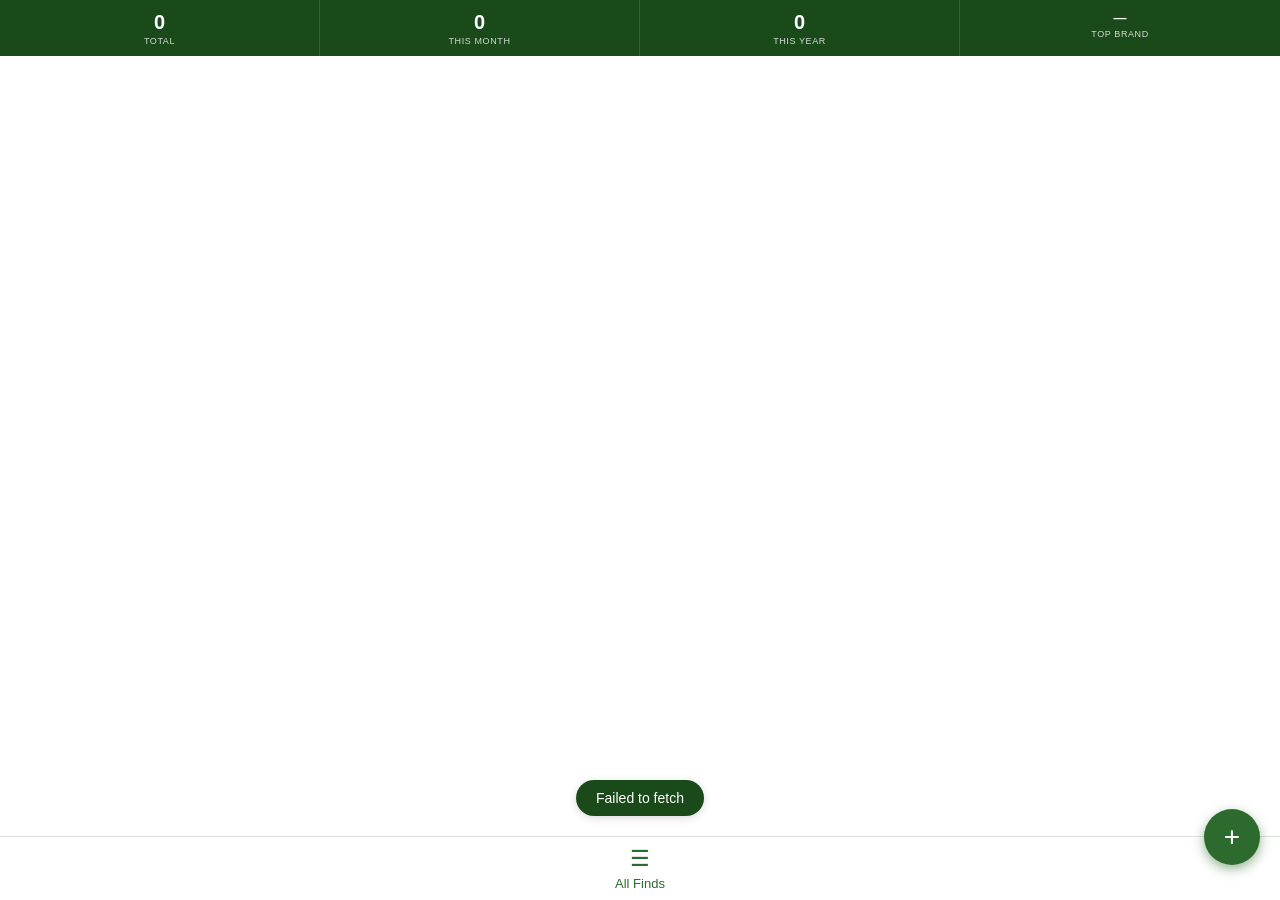
==== index.html @ 05114009 "Initial commit: Golf Ball Tracker SPA Mobile-friendly single-page app to track found golf balls. Fea" ====
<!DOCTYPE html>
<html lang="en">
<head>
  <meta charset="UTF-8">
  <meta name="viewport" content="width=device-width, initial-scale=1.0, maximum-scale=1.0, user-scalable=no">
  <meta name="theme-color" content="#2d6a2d">
  <meta name="apple-mobile-web-app-capable" content="yes">
  <meta name="apple-mobile-web-app-status-bar-style" content="black-translucent">
  <title>Golf Ball Tracker</title>
  <link rel="stylesheet" href="https://unpkg.com/leaflet@1.9.4/dist/leaflet.css">
  <link rel="stylesheet" href="style.css">
</head>
<body>
  <div id="app">
    <div id="view-home" class="view"></div>
    <div id="view-list" class="view"></div>
    <div id="view-detail" class="view"></div>
    <div id="view-log" class="view"></div>
  </div>

  <!-- Lightbox -->
  <div id="lightbox" class="hidden">
    <button id="lightbox-close" aria-label="Close">&#x2715;</button>
    <img id="lightbox-img" src="" alt="Full size photo">
  </div>

  <!-- Loading overlay -->
  <div id="loading-overlay" class="hidden" aria-label="Loading">
    <div class="spinner"></div>
  </div>

  <!-- Toast -->
  <div id="toast" class="hidden" role="status" aria-live="polite"></div>

  <script src="https://unpkg.com/leaflet@1.9.4/dist/leaflet.js"></script>
  <script src="app.js"></script>
</body>
</html>
---- style.css ----
/* ── Custom Properties ───────────────────────────────────────────────── */
:root {
  --green-dark:   #1a4a1a;
  --green-mid:    #2d6a2d;
  --green-light:  #4a9e4a;
  --green-pale:   #e8f5e9;
  --white:        #ffffff;
  --gray-light:   #f5f5f5;
  --gray-mid:     #9e9e9e;
  --text-dark:    #1c1c1c;
  --shadow:       0 2px 8px rgba(0,0,0,0.15);
  --radius:       12px;
  --nav-height:   64px;
  --header-height:56px;
  --transition:   0.22s ease;
}

/* ── Reset ───────────────────────────────────────────────────────────── */
*, *::before, *::after { box-sizing: border-box; margin: 0; padding: 0; }

html, body {
  height: 100%;
  font-family: -apple-system, BlinkMacSystemFont, 'Segoe UI', Roboto, sans-serif;
  color: var(--text-dark);
  background: var(--gray-light);
  overflow: hidden;
}

button {
  cursor: pointer;
  border: none;
  background: none;
  font: inherit;
}

input, select, textarea {
  font: inherit;
}

/* ── App shell ───────────────────────────────────────────────────────── */
#app {
  position: relative;
  width: 100%;
  height: 100%;
}

/* ── View system ─────────────────────────────────────────────────────── */
.view {
  display: none;
  position: absolute;
  inset: 0;
  background: var(--white);
  flex-direction: column;
  overflow: hidden;
}

.view.active {
  display: flex;
}

/* ── Header ──────────────────────────────────────────────────────────── */
.view-header {
  height: var(--header-height);
  background: var(--green-mid);
  color: var(--white);
  display: flex;
  align-items: center;
  padding: 0 16px;
  gap: 12px;
  flex-shrink: 0;
  z-index: 10;
  box-shadow: 0 2px 4px rgba(0,0,0,0.2);
}

.view-header h1 {
  font-size: 18px;
  font-weight: 600;
  letter-spacing: 0.2px;
}

.btn-back {
  width: 36px;
  height: 36px;
  display: flex;
  align-items: center;
  justify-content: center;
  color: var(--white);
  font-size: 22px;
  border-radius: 50%;
  flex-shrink: 0;
  transition: background var(--transition);
}

.btn-back:active {
  background: rgba(255,255,255,0.2);
}

/* ── Stats bar ───────────────────────────────────────────────────────── */
.stats-bar {
  display: grid;
  grid-template-columns: repeat(4, 1fr);
  background: var(--green-dark);
  color: var(--white);
  flex-shrink: 0;
}

.stat-item {
  padding: 10px 4px;
  text-align: center;
  border-right: 1px solid rgba(255,255,255,0.12);
}

.stat-item:last-child {
  border-right: none;
}

.stat-value {
  font-size: 20px;
  font-weight: 700;
  line-height: 1.2;
}

.stat-label {
  font-size: 9px;
  text-transform: uppercase;
  letter-spacing: 0.6px;
  opacity: 0.8;
  margin-top: 2px;
}

@media (max-width: 360px) {
  .stats-bar { grid-template-columns: repeat(2, 1fr); }
  .stat-item { border-right: none; border-bottom: 1px solid rgba(255,255,255,0.12); }
  .stat-item:nth-child(1), .stat-item:nth-child(2) { border-right: 1px solid rgba(255,255,255,0.12); }
}

/* ── Map containers ──────────────────────────────────────────────────── */
#map-home,
#map-detail {
  flex: 1;
  min-height: 0;
}

/* ── Bottom nav ──────────────────────────────────────────────────────── */
.bottom-nav {
  height: var(--nav-height);
  background: var(--white);
  border-top: 1px solid #e0e0e0;
  display: flex;
  align-items: center;
  justify-content: space-around;
  flex-shrink: 0;
  position: relative;
  padding: 0 20px;
}

.btn-nav {
  display: flex;
  flex-direction: column;
  align-items: center;
  gap: 4px;
  color: var(--green-mid);
  font-size: 13px;
  font-weight: 500;
  padding: 8px 16px;
  border-radius: 8px;
  transition: background var(--transition);
}

.btn-nav:active {
  background: var(--green-pale);
}

.btn-nav svg, .btn-nav .nav-icon {
  font-size: 22px;
}

.btn-fab {
  width: 56px;
  height: 56px;
  border-radius: 50%;
  background: var(--green-mid);
  color: var(--white);
  font-size: 28px;
  position: absolute;
  top: -28px;
  right: 20px;
  box-shadow: 0 4px 12px rgba(45,106,45,0.5);
  display: flex;
  align-items: center;
  justify-content: center;
  transition: background var(--transition), transform var(--transition);
  line-height: 1;
}

.btn-fab:active {
  background: var(--green-light);
  transform: scale(0.95);
}

/* ── List view ───────────────────────────────────────────────────────── */
.list-scroll {
  flex: 1;
  overflow-y: auto;
  -webkit-overflow-scrolling: touch;
}

.ball-row {
  display: flex;
  align-items: center;
  padding: 12px 16px;
  gap: 12px;
  border-bottom: 1px solid #f0f0f0;
  cursor: pointer;
  transition: background var(--transition);
  background: var(--white);
}

.ball-row:active {
  background: var(--green-pale);
}

.ball-thumb {
  width: 56px;
  height: 56px;
  border-radius: 8px;
  object-fit: cover;
  flex-shrink: 0;
  background: var(--gray-light);
}

.ball-thumb-placeholder {
  width: 56px;
  height: 56px;
  border-radius: 8px;
  background: var(--gray-light);
  display: flex;
  align-items: center;
  justify-content: center;
  font-size: 24px;
  flex-shrink: 0;
}

.ball-info {
  flex: 1;
  min-width: 0;
}

.ball-brand {
  font-size: 15px;
  font-weight: 600;
  color: var(--text-dark);
  white-space: nowrap;
  overflow: hidden;
  text-overflow: ellipsis;
}

.ball-meta {
  font-size: 13px;
  color: var(--gray-mid);
  margin-top: 3px;
}

.chevron {
  color: var(--gray-mid);
  font-size: 20px;
  flex-shrink: 0;
}

.empty-state {
  text-align: center;
  padding: 60px 20px;
  color: var(--gray-mid);
  font-size: 16px;
}

/* ── Detail view ─────────────────────────────────────────────────────── */
.detail-scroll {
  flex: 1;
  overflow-y: auto;
  -webkit-overflow-scrolling: touch;
  min-height: 0;
}

#map-detail {
  height: 240px;
  flex: none;
}

.detail-meta {
  padding: 16px;
  border-bottom: 1px solid #f0f0f0;
}

.meta-row {
  display: flex;
  justify-content: space-between;
  align-items: center;
  padding: 10px 0;
  border-bottom: 1px solid #f5f5f5;
  font-size: 15px;
}

.meta-row:last-child {
  border-bottom: none;
}

.meta-key {
  font-weight: 600;
  color: var(--gray-mid);
  font-size: 13px;
  text-transform: uppercase;
  letter-spacing: 0.5px;
}

.condition-badge {
  padding: 3px 10px;
  border-radius: 20px;
  font-size: 13px;
  font-weight: 600;
}

.condition-mint     { background: #e8f5e9; color: #2d6a2d; }
.condition-good     { background: #e3f2fd; color: #1565c0; }
.condition-fair     { background: #fff8e1; color: #f57f17; }
.condition-worn     { background: #fce4ec; color: #c62828; }

.photo-strip-header {
  padding: 14px 16px 8px;
  font-size: 13px;
  font-weight: 600;
  color: var(--gray-mid);
  text-transform: uppercase;
  letter-spacing: 0.5px;
}

.photo-strip {
  display: flex;
  gap: 8px;
  padding: 0 16px 20px;
  overflow-x: auto;
  -webkit-overflow-scrolling: touch;
}

.photo-strip-item {
  width: 110px;
  height: 110px;
  border-radius: 10px;
  object-fit: cover;
  flex-shrink: 0;
  cursor: pointer;
  transition: opacity var(--transition);
}

.photo-strip-item:active {
  opacity: 0.8;
}

.no-photos {
  padding: 20px 16px;
  color: var(--gray-mid);
  font-size: 14px;
}

/* ── Log view ────────────────────────────────────────────────────────── */
.log-scroll {
  flex: 1;
  overflow-y: auto;
  -webkit-overflow-scrolling: touch;
}

.log-form {
  padding: 16px;
  display: flex;
  flex-direction: column;
  gap: 16px;
}

.form-section {
  background: var(--gray-light);
  border-radius: var(--radius);
  padding: 16px;
}

.form-section h2 {
  font-size: 14px;
  font-weight: 700;
  color: var(--green-dark);
  text-transform: uppercase;
  letter-spacing: 0.6px;
  margin-bottom: 12px;
}

.gps-display {
  font-family: 'Courier New', Courier, monospace;
  font-size: 13px;
  background: var(--green-dark);
  color: #7fff7f;
  border-radius: 8px;
  padding: 12px;
  line-height: 1.7;
  min-height: 56px;
}

.gps-display.gps-error {
  color: #ff8a80;
}

.photo-inputs {
  display: grid;
  grid-template-columns: repeat(3, 1fr);
  gap: 8px;
}

.photo-input {
  display: none;
}

.photo-label {
  display: block;
  cursor: pointer;
}

.photo-preview-wrap {
  aspect-ratio: 1;
  border-radius: 10px;
  background: #e0e0e0;
  display: flex;
  flex-direction: column;
  align-items: center;
  justify-content: center;
  gap: 4px;
  font-size: 11px;
  font-weight: 600;
  color: var(--gray-mid);
  text-align: center;
  overflow: hidden;
  border: 2px dashed #bdbdbd;
  transition: border-color var(--transition), background var(--transition);
}

.photo-label:active .photo-preview-wrap {
  background: #d0d0d0;
  border-color: var(--green-mid);
}

.camera-icon {
  font-size: 24px;
}

.photo-preview {
  width: 100%;
  height: 100%;
  object-fit: cover;
  border-radius: 8px;
}

.form-field {
  margin-bottom: 12px;
}

.form-field:last-child {
  margin-bottom: 0;
}

.form-field label {
  display: block;
  font-size: 13px;
  font-weight: 600;
  color: var(--gray-mid);
  text-transform: uppercase;
  letter-spacing: 0.5px;
  margin-bottom: 6px;
}

.form-field input[type="text"],
.form-field select {
  width: 100%;
  padding: 12px;
  border: 2px solid #e0e0e0;
  border-radius: 8px;
  font-size: 16px; /* prevents iOS zoom */
  background: var(--white);
  color: var(--text-dark);
  transition: border-color var(--transition);
  -webkit-appearance: none;
  appearance: none;
}

.form-field select {
  background-image: url("data:image/svg+xml,%3Csvg xmlns='http://www.w3.org/2000/svg' width='12' height='8' viewBox='0 0 12 8'%3E%3Cpath fill='%239e9e9e' d='M6 8L0 0h12z'/%3E%3C/svg%3E");
  background-repeat: no-repeat;
  background-position: right 14px center;
  padding-right: 36px;
}

.form-field input[type="text"]:focus,
.form-field select:focus {
  outline: none;
  border-color: var(--green-mid);
}

.btn-submit {
  background: var(--green-mid);
  color: var(--white);
  padding: 16px;
  border-radius: var(--radius);
  font-size: 17px;
  font-weight: 600;
  width: 100%;
  text-align: center;
  transition: background var(--transition), opacity var(--transition);
  box-shadow: 0 3px 8px rgba(45,106,45,0.35);
}

.btn-submit:active {
  background: var(--green-light);
}

.btn-submit:disabled {
  opacity: 0.6;
  cursor: not-allowed;
}

/* ── Lightbox ─────────────────────────────────────────────────────────── */
#lightbox {
  position: fixed;
  inset: 0;
  background: rgba(0,0,0,0.93);
  z-index: 1000;
  display: flex;
  align-items: center;
  justify-content: center;
}

#lightbox.hidden {
  display: none;
}

#lightbox-img {
  max-width: 95vw;
  max-height: 88vh;
  object-fit: contain;
  border-radius: 4px;
}

#lightbox-close {
  position: absolute;
  top: 16px;
  right: 16px;
  color: white;
  font-size: 28px;
  background: rgba(255,255,255,0.15);
  width: 40px;
  height: 40px;
  border-radius: 50%;
  display: flex;
  align-items: center;
  justify-content: center;
  line-height: 1;
}

/* ── Loading overlay ─────────────────────────────────────────────────── */
#loading-overlay {
  position: fixed;
  inset: 0;
  background: rgba(255,255,255,0.72);
  z-index: 500;
  display: flex;
  align-items: center;
  justify-content: center;
  backdrop-filter: blur(2px);
}

#loading-overlay.hidden {
  display: none;
}

.spinner {
  width: 42px;
  height: 42px;
  border: 4px solid var(--green-pale);
  border-top-color: var(--green-mid);
  border-radius: 50%;
  animation: spin 0.75s linear infinite;
}

@keyframes spin {
  to { transform: rotate(360deg); }
}

/* ── Toast ───────────────────────────────────────────────────────────── */
#toast {
  position: fixed;
  bottom: 84px;
  left: 50%;
  transform: translateX(-50%);
  background: var(--green-dark);
  color: white;
  padding: 10px 20px;
  border-radius: 20px;
  z-index: 600;
  font-size: 14px;
  white-space: nowrap;
  box-shadow: var(--shadow);
  pointer-events: none;
}

#toast.hidden {
  display: none;
}

/* ── Leaflet custom pin ───────────────────────────────────────────────── */
.ball-pin {
  width: 24px;
  height: 24px;
  background: var(--green-mid);
  border: 3px solid white;
  border-radius: 50% 50% 50% 0;
  transform: rotate(-45deg);
  box-shadow: 2px 2px 4px rgba(0,0,0,0.3);
}

.ball-pin-new {
  background: #c62828;
}

/* ── Leaflet popup override ──────────────────────────────────────────── */
.leaflet-popup-content-wrapper {
  border-radius: 10px !important;
  box-shadow: var(--shadow) !important;
}

.leaflet-popup-content {
  font-family: -apple-system, BlinkMacSystemFont, 'Segoe UI', Roboto, sans-serif !important;
  font-size: 14px !important;
  line-height: 1.5 !important;
  margin: 10px 14px !important;
}
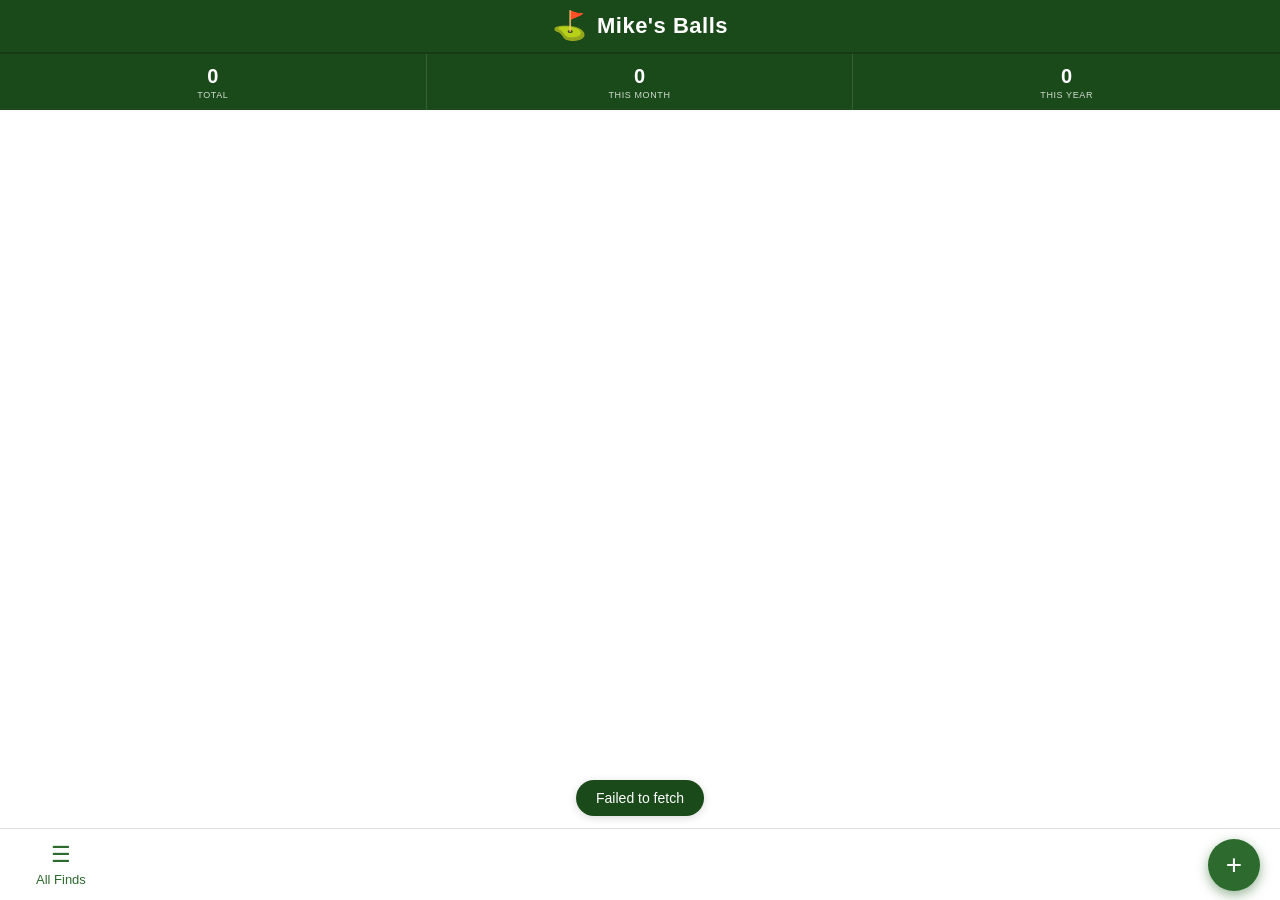
==== commit 4a733df5: "Add pinch/zoom + swipe photo viewer and banner-title splash overlay Co-Authored-By: Claude Opus 4.7 " ====
--- a/index.html
+++ b/index.html
@@ -21,7 +21,14 @@
   <!-- Lightbox -->
   <div id="lightbox" class="hidden">
     <button id="lightbox-close" aria-label="Close">&#x2715;</button>
-    <img id="lightbox-img" src="" alt="Full size photo">
+    <div id="lightbox-counter"></div>
+    <div id="lightbox-track"></div>
+  </div>
+
+  <!-- Splash overlay -->
+  <div id="splash-overlay" class="hidden">
+    <button id="splash-close" aria-label="Close">&#x2715;</button>
+    <img id="splash-img" src="mikesballs-iphone.png" alt="Mike's Balls">
   </div>
 
   <!-- Loading overlay -->
--- a/style.css
+++ b/style.css
@@ -10,7 +10,7 @@
   --text-dark:    #1c1c1c;
   --shadow:       0 2px 8px rgba(0,0,0,0.15);
   --radius:       12px;
-  --nav-height:   64px;
+  --nav-height:   72px;
   --header-height:56px;
   --transition:   0.22s ease;
 }
@@ -95,10 +95,53 @@
   background: rgba(255,255,255,0.2);
 }
 
+.btn-delete {
+  margin-left: auto;
+  width: 36px;
+  height: 36px;
+  display: flex;
+  align-items: center;
+  justify-content: center;
+  color: #fff;
+  font-size: 20px;
+  border-radius: 50%;
+  flex-shrink: 0;
+  transition: background var(--transition);
+  text-shadow: 0 1px 3px rgba(0,0,0,0.4);
+}
+
+.btn-delete:active {
+  background: rgba(220,0,0,0.45);
+}
+
+/* ── App banner ──────────────────────────────────────────────────────── */
+.app-banner {
+  background: var(--green-dark);
+  color: var(--white);
+  display: flex;
+  align-items: center;
+  justify-content: center;
+  gap: 10px;
+  padding: 12px 16px;
+  flex-shrink: 0;
+  border-bottom: 2px solid rgba(0,0,0,0.2);
+}
+
+.app-banner-icon {
+  font-size: 28px;
+  line-height: 1;
+}
+
+.app-banner-title {
+  font-size: 22px;
+  font-weight: 800;
+  letter-spacing: 0.5px;
+}
+
 /* ── Stats bar ───────────────────────────────────────────────────────── */
 .stats-bar {
   display: grid;
-  grid-template-columns: repeat(4, 1fr);
+  grid-template-columns: repeat(3, 1fr);
   background: var(--green-dark);
   color: var(--white);
   flex-shrink: 0;
@@ -128,10 +171,9 @@
   margin-top: 2px;
 }
 
-@media (max-width: 360px) {
-  .stats-bar { grid-template-columns: repeat(2, 1fr); }
+@media (max-width: 300px) {
+  .stats-bar { grid-template-columns: repeat(1, 1fr); }
   .stat-item { border-right: none; border-bottom: 1px solid rgba(255,255,255,0.12); }
-  .stat-item:nth-child(1), .stat-item:nth-child(2) { border-right: 1px solid rgba(255,255,255,0.12); }
 }
 
 /* ── Map containers ──────────────────────────────────────────────────── */
@@ -148,7 +190,7 @@
   border-top: 1px solid #e0e0e0;
   display: flex;
   align-items: center;
-  justify-content: space-around;
+  justify-content: flex-start;
   flex-shrink: 0;
   position: relative;
   padding: 0 20px;
@@ -176,14 +218,15 @@
 }
 
 .btn-fab {
-  width: 56px;
-  height: 56px;
+  width: 52px;
+  height: 52px;
   border-radius: 50%;
   background: var(--green-mid);
   color: var(--white);
   font-size: 28px;
   position: absolute;
-  top: -28px;
+  top: 50%;
+  transform: translateY(-50%);
   right: 20px;
   box-shadow: 0 4px 12px rgba(45,106,45,0.5);
   display: flex;
@@ -195,7 +238,7 @@
 
 .btn-fab:active {
   background: var(--green-light);
-  transform: scale(0.95);
+  transform: translateY(-50%) scale(0.95);
 }
 
 /* ── List view ───────────────────────────────────────────────────────── */
@@ -246,19 +289,19 @@
   min-width: 0;
 }
 
-.ball-brand {
+.ball-date {
   font-size: 15px;
   font-weight: 600;
   color: var(--text-dark);
-  white-space: nowrap;
-  overflow: hidden;
-  text-overflow: ellipsis;
 }
 
 .ball-meta {
   font-size: 13px;
   color: var(--gray-mid);
   margin-top: 3px;
+  white-space: nowrap;
+  overflow: hidden;
+  text-overflow: ellipsis;
 }
 
 .chevron {
@@ -528,20 +571,47 @@
   inset: 0;
   background: rgba(0,0,0,0.93);
   z-index: 1000;
-  display: flex;
-  align-items: center;
-  justify-content: center;
+  overflow: hidden;
+  touch-action: none;
 }
 
 #lightbox.hidden {
   display: none;
 }
 
-#lightbox-img {
-  max-width: 95vw;
-  max-height: 88vh;
+#lightbox-track {
+  position: absolute;
+  inset: 0;
+  display: flex;
+  will-change: transform;
+}
+
+#lightbox-track.animating {
+  transition: transform 0.25s ease;
+}
+
+.lb-slide {
+  flex: 0 0 100%;
+  width: 100%;
+  height: 100%;
+  display: flex;
+  align-items: center;
+  justify-content: center;
+  overflow: hidden;
+}
+
+.lb-slide img {
+  max-width: 100%;
+  max-height: 100%;
   object-fit: contain;
-  border-radius: 4px;
+  user-select: none;
+  -webkit-user-drag: none;
+  pointer-events: none;
+  will-change: transform;
+}
+
+.lb-slide img.animating {
+  transition: transform 0.2s ease;
 }
 
 #lightbox-close {
@@ -558,6 +628,78 @@
   align-items: center;
   justify-content: center;
   line-height: 1;
+  z-index: 2;
+}
+
+#lightbox-counter {
+  position: absolute;
+  top: 22px;
+  left: 50%;
+  transform: translateX(-50%);
+  color: rgba(255,255,255,0.85);
+  font-size: 14px;
+  font-weight: 600;
+  letter-spacing: 0.5px;
+  z-index: 2;
+  pointer-events: none;
+}
+
+/* ── Splash overlay ──────────────────────────────────────────────────── */
+#splash-overlay {
+  position: fixed;
+  inset: 0;
+  background: #000;
+  z-index: 1100;
+  display: flex;
+  align-items: center;
+  justify-content: center;
+  opacity: 1;
+  transition: opacity 0.35s ease;
+}
+
+#splash-overlay.hidden {
+  opacity: 0;
+  pointer-events: none;
+}
+
+#splash-img {
+  max-width: 100%;
+  max-height: 100%;
+  object-fit: contain;
+}
+
+#splash-close {
+  position: absolute;
+  top: 16px;
+  right: 16px;
+  color: white;
+  font-size: 28px;
+  background: rgba(255,255,255,0.18);
+  width: 40px;
+  height: 40px;
+  border-radius: 50%;
+  display: flex;
+  align-items: center;
+  justify-content: center;
+  line-height: 1;
+  z-index: 2;
+}
+
+.app-banner-title-btn {
+  background: none;
+  border: none;
+  color: inherit;
+  font: inherit;
+  letter-spacing: inherit;
+  cursor: pointer;
+  padding: 0;
+  display: inline-flex;
+  align-items: center;
+  gap: 10px;
+}
+
+.app-banner-title-btn:active {
+  opacity: 0.7;
 }
 
 /* ── Loading overlay ─────────────────────────────────────────────────── */
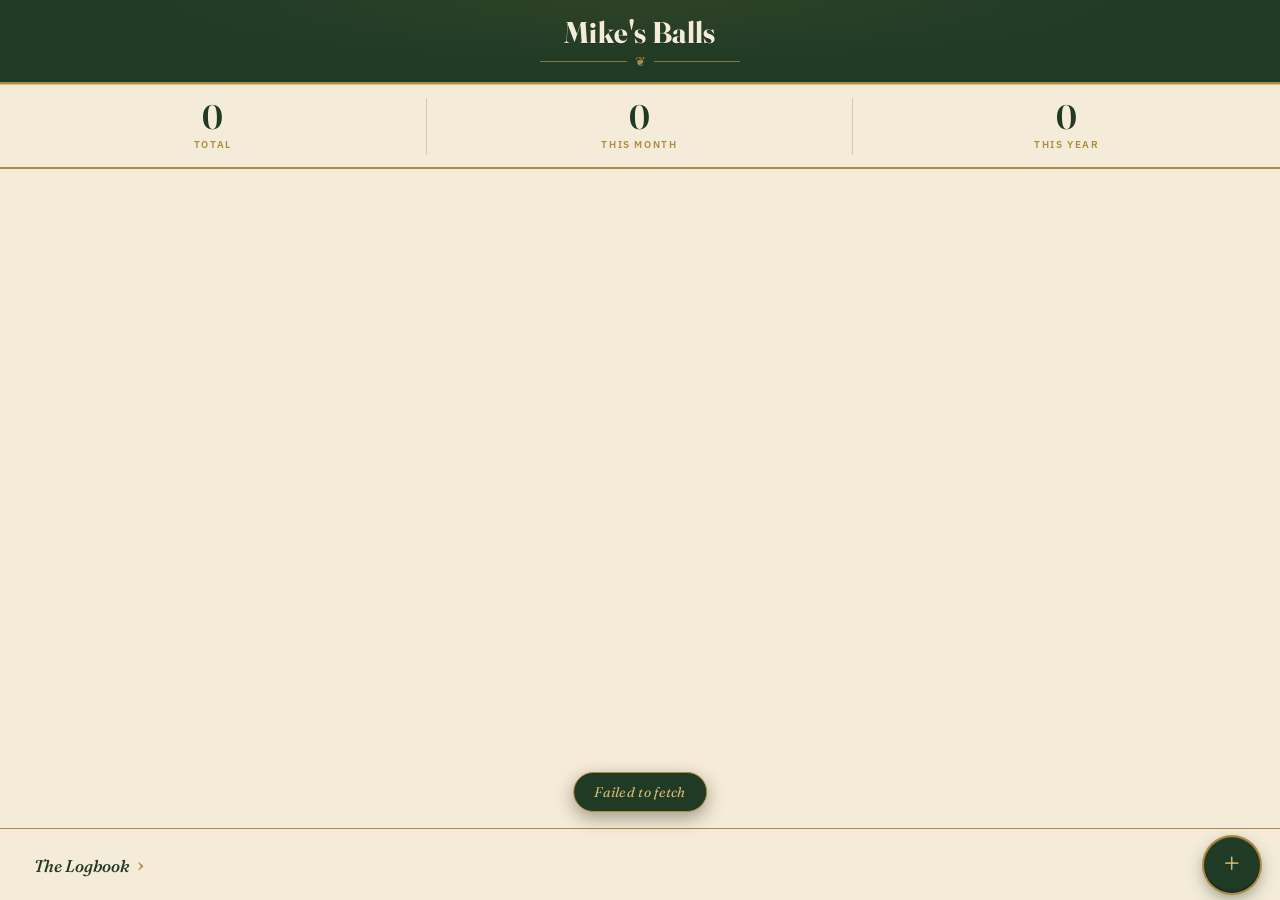
==== commit b4ce55ba: "Redesign as Mike's Logbook — vintage clubhouse aesthetic Paper/ink/brass/maroon/walnut palette with " ====
--- a/index.html
+++ b/index.html
@@ -8,6 +8,9 @@
   <meta name="apple-mobile-web-app-status-bar-style" content="black-translucent">
   <title>Golf Ball Tracker</title>
   <link rel="stylesheet" href="https://unpkg.com/leaflet@1.9.4/dist/leaflet.css">
+  <link rel="preconnect" href="https://fonts.googleapis.com">
+  <link rel="preconnect" href="https://fonts.gstatic.com" crossorigin>
+  <link href="https://fonts.googleapis.com/css2?family=Fraunces:ital,opsz,wght@0,9..144,400..800;1,9..144,400..700&family=IBM+Plex+Sans:wght@400;500;600;700&family=IBM+Plex+Mono:wght@400;500&display=swap" rel="stylesheet">
   <link rel="stylesheet" href="style.css">
 </head>
 <body>
--- a/style.css
+++ b/style.css
@@ -1,15 +1,33 @@
 /* ── Custom Properties ───────────────────────────────────────────────── */
 :root {
-  --green-dark:   #1a4a1a;
-  --green-mid:    #2d6a2d;
-  --green-light:  #4a9e4a;
-  --green-pale:   #e8f5e9;
+  /* Mike's Logbook palette */
+  --paper:        #f4ecd8;   /* cream body */
+  --paper-dark:   #ebe1c2;   /* form sections, pressed states */
+  --ink:          #1f3a25;   /* fountain-pen forest */
+  --ink-soft:     #4a5d4f;   /* secondary text */
+  --ink-light:    #2d5a3a;   /* "Good" condition, lighter ink */
+  --brass:        #b08a3e;   /* tarnished gold accent */
+  --brass-soft:   #d4b770;   /* highlights */
+  --maroon:       #7a2e2a;   /* red-pen accent — delete, "Worn" */
+  --walnut:       #2a1f15;   /* lightbox/splash backdrop */
+
+  /* Display & body */
+  --font-display: 'Fraunces', 'Cooper Std', Georgia, serif;
+  --font-sans:    'IBM Plex Sans', -apple-system, BlinkMacSystemFont, 'Segoe UI', Roboto, sans-serif;
+  --font-mono:    'IBM Plex Mono', 'Courier New', Courier, monospace;
+
+  /* Legacy aliases (retired tokens kept for unmodified components) */
+  --green-dark:   var(--ink);
+  --green-mid:    var(--ink);
+  --green-light:  var(--ink-light);
+  --green-pale:   var(--paper-dark);
   --white:        #ffffff;
-  --gray-light:   #f5f5f5;
-  --gray-mid:     #9e9e9e;
-  --text-dark:    #1c1c1c;
-  --shadow:       0 2px 8px rgba(0,0,0,0.15);
-  --radius:       12px;
+  --gray-light:   var(--paper-dark);
+  --gray-mid:     #8a7d62;       /* aged-paper gray */
+  --text-dark:    var(--ink);
+
+  --shadow:       0 2px 8px rgba(42,31,21,0.15);
+  --radius:       10px;
   --nav-height:   72px;
   --header-height:56px;
   --transition:   0.22s ease;
@@ -20,10 +38,13 @@
 
 html, body {
   height: 100%;
-  font-family: -apple-system, BlinkMacSystemFont, 'Segoe UI', Roboto, sans-serif;
-  color: var(--text-dark);
-  background: var(--gray-light);
+  font-family: var(--font-sans);
+  font-feature-settings: "kern", "liga", "ss01";
+  color: var(--ink);
+  background: var(--paper);
   overflow: hidden;
+  -webkit-font-smoothing: antialiased;
+  -moz-osx-font-smoothing: grayscale;
 }
 
 button {
@@ -42,14 +63,15 @@
   position: relative;
   width: 100%;
   height: 100%;
-}
-
-/* ── View system ─────────────────────────────────────────────────────── */
+  background: var(--paper);
+}
+
+/* ── View system (default: instant) ──────────────────────────────────── */
 .view {
   display: none;
   position: absolute;
   inset: 0;
-  background: var(--white);
+  background: var(--paper);
   flex-direction: column;
   overflow: hidden;
 }
@@ -58,99 +80,246 @@
   display: flex;
 }
 
+/* ── Page-flip transition (book spine) ───────────────────────────────── */
+@media (prefers-reduced-motion: no-preference) {
+  #app {
+    perspective: 1500px;
+    perspective-origin: 0 50%;
+  }
+
+  .view {
+    display: flex;
+    visibility: hidden;
+    z-index: 1;
+    transform: rotateY(0deg);
+    transform-origin: left center;
+    backface-visibility: hidden;
+    -webkit-backface-visibility: hidden;
+    will-change: transform;
+    transition: transform 0.5s cubic-bezier(.55,0,.45,1);
+  }
+
+  .view.active {
+    visibility: visible;
+    z-index: 2;
+  }
+
+  /* Forward flip: old page lifts off the spine and rotates over the top,
+     hiding via backface-visibility once it crosses 90deg. New view sits
+     beneath at z-index 2 and is revealed underneath. */
+  .view.exiting {
+    visibility: visible;
+    z-index: 3;
+    transform: rotateY(-180deg);
+  }
+
+  /* Back flip: new view lifts up from the spine where the previous forward
+     flip left it (rotateY(-180deg)) and unfolds back to flat, landing on
+     top of the page being left behind. */
+  .view.flipping-in {
+    visibility: visible;
+    z-index: 3;
+  }
+
+  /* Soft brass glow along the spine during a flip — only visible while
+     a view is exiting. Sits above the active view, below the rotating one. */
+  #app::before {
+    content: "";
+    position: absolute;
+    top: 0; bottom: 0; left: 0;
+    width: 22px;
+    background: linear-gradient(90deg,
+      rgba(176,138,62,0.30) 0%,
+      rgba(176,138,62,0.10) 40%,
+      transparent 100%);
+    z-index: 2;
+    opacity: 0;
+    pointer-events: none;
+    transition: opacity 0.25s ease;
+  }
+
+  #app.is-flipping::before {
+    opacity: 1;
+  }
+}
+
 /* ── Header ──────────────────────────────────────────────────────────── */
 .view-header {
-  height: var(--header-height);
-  background: var(--green-mid);
-  color: var(--white);
-  display: flex;
-  align-items: center;
-  padding: 0 16px;
-  gap: 12px;
+  height: calc(var(--header-height) + env(safe-area-inset-top, 0px));
+  padding: env(safe-area-inset-top, 0px) 12px 0;
+  background: var(--ink);
+  color: var(--paper);
+  display: flex;
+  align-items: center;
+  gap: 8px;
   flex-shrink: 0;
   z-index: 10;
-  box-shadow: 0 2px 4px rgba(0,0,0,0.2);
+  position: relative;
+  border-bottom: 2px solid var(--brass);
+  box-shadow: 0 2px 6px rgba(42,31,21,0.25);
+}
+
+.view-header::after {
+  /* faint upper hairline echoing the brass rule below */
+  content: "";
+  position: absolute;
+  left: 0; right: 0; top: 0;
+  height: 1px;
+  background: var(--brass);
+  opacity: 0.35;
 }
 
 .view-header h1 {
-  font-size: 18px;
-  font-weight: 600;
-  letter-spacing: 0.2px;
+  font-family: var(--font-display);
+  font-size: 22px;
+  font-weight: 600;
+  letter-spacing: 0.4px;
+  font-variation-settings: "opsz" 144;
+  color: var(--paper);
 }
 
 .btn-back {
-  width: 36px;
-  height: 36px;
+  width: 38px;
+  height: 38px;
   display: flex;
   align-items: center;
   justify-content: center;
-  color: var(--white);
-  font-size: 22px;
+  color: var(--brass-soft);
+  font-size: 24px;
+  font-family: var(--font-display);
   border-radius: 50%;
   flex-shrink: 0;
   transition: background var(--transition);
+  line-height: 1;
 }
 
 .btn-back:active {
-  background: rgba(255,255,255,0.2);
+  background: rgba(176,138,62,0.22);
 }
 
 .btn-delete {
   margin-left: auto;
-  width: 36px;
-  height: 36px;
+  width: 38px;
+  height: 38px;
   display: flex;
   align-items: center;
   justify-content: center;
-  color: #fff;
-  font-size: 20px;
+  color: var(--brass-soft);
+  font-size: 18px;
   border-radius: 50%;
   flex-shrink: 0;
   transition: background var(--transition);
-  text-shadow: 0 1px 3px rgba(0,0,0,0.4);
 }
 
 .btn-delete:active {
-  background: rgba(220,0,0,0.45);
+  background: rgba(122,46,42,0.4);
+  color: var(--paper);
 }
 
 /* ── App banner ──────────────────────────────────────────────────────── */
 .app-banner {
-  background: var(--green-dark);
-  color: var(--white);
+  background: var(--ink);
+  color: var(--paper);
+  padding: calc(18px + env(safe-area-inset-top, 0px)) 16px 14px;
+  text-align: center;
+  flex-shrink: 0;
+  border-bottom: 2px solid var(--brass);
+  position: relative;
+}
+
+.app-banner::before {
+  /* subtle paper-noise vignette to break up flat ink */
+  content: "";
+  position: absolute; inset: 0;
+  background:
+    radial-gradient(ellipse at top, rgba(176,138,62,0.10), transparent 60%);
+  pointer-events: none;
+}
+
+.app-banner-title-btn {
+  background: none;
+  border: none;
+  color: inherit;
+  cursor: pointer;
+  padding: 0;
+  display: inline-flex;
+  flex-direction: column;
+  align-items: center;
+  gap: 6px;
+  position: relative;
+  z-index: 1;
+}
+
+.app-banner-title-btn:active {
+  opacity: 0.75;
+}
+
+.app-banner-title {
+  font-family: var(--font-display);
+  font-weight: 700;
+  font-size: 30px;
+  line-height: 1;
+  letter-spacing: 0.4px;
+  font-variation-settings: "opsz" 144;
+  color: var(--paper);
+  text-shadow: 0 1px 0 rgba(0,0,0,0.25);
+}
+
+.app-banner-rule {
   display: flex;
   align-items: center;
   justify-content: center;
-  gap: 10px;
-  padding: 12px 16px;
-  flex-shrink: 0;
-  border-bottom: 2px solid rgba(0,0,0,0.2);
-}
-
-.app-banner-icon {
-  font-size: 28px;
+  gap: 8px;
+  width: 200px;
+  height: 14px;
+}
+
+.app-banner-rule::before,
+.app-banner-rule::after {
+  content: "";
+  flex: 1;
+  height: 1px;
+  background: var(--brass);
+  opacity: 0.75;
+}
+
+.app-banner-ornament {
+  color: var(--brass);
+  font-family: var(--font-display);
+  font-size: 13px;
   line-height: 1;
 }
 
-.app-banner-title {
-  font-size: 22px;
-  font-weight: 800;
-  letter-spacing: 0.5px;
-}
-
-/* ── Stats bar ───────────────────────────────────────────────────────── */
+/* ── Stats bar (scorecard) ───────────────────────────────────────────── */
 .stats-bar {
   display: grid;
   grid-template-columns: repeat(3, 1fr);
-  background: var(--green-dark);
-  color: var(--white);
+  background: var(--paper);
+  color: var(--ink);
   flex-shrink: 0;
+  padding: 14px 0 12px;
+  border-bottom: 2px solid var(--brass);
+  position: relative;
+}
+
+.stats-bar::before {
+  /* hairline above to mirror the brass rule below */
+  content: "";
+  position: absolute;
+  top: 0; left: 0; right: 0;
+  height: 1px;
+  background: var(--brass);
+  opacity: 0.45;
 }
 
 .stat-item {
-  padding: 10px 4px;
+  padding: 2px 4px 4px;
   text-align: center;
-  border-right: 1px solid rgba(255,255,255,0.12);
+  border-right: 1px solid rgba(31,58,37,0.18);
+  display: flex;
+  flex-direction: column;
+  align-items: center;
+  gap: 4px;
 }
 
 .stat-item:last-child {
@@ -158,22 +327,27 @@
 }
 
 .stat-value {
-  font-size: 20px;
-  font-weight: 700;
-  line-height: 1.2;
+  font-family: var(--font-display);
+  font-size: 34px;
+  font-weight: 600;
+  line-height: 1;
+  color: var(--ink);
+  font-variation-settings: "opsz" 144;
+  font-feature-settings: "tnum", "lnum";
 }
 
 .stat-label {
-  font-size: 9px;
+  font-family: var(--font-sans);
+  font-size: 10px;
   text-transform: uppercase;
-  letter-spacing: 0.6px;
-  opacity: 0.8;
-  margin-top: 2px;
+  letter-spacing: 1.6px;
+  font-weight: 600;
+  color: var(--brass);
 }
 
 @media (max-width: 300px) {
   .stats-bar { grid-template-columns: repeat(1, 1fr); }
-  .stat-item { border-right: none; border-bottom: 1px solid rgba(255,255,255,0.12); }
+  .stat-item { border-right: none; border-bottom: 1px solid rgba(31,58,37,0.18); }
 }
 
 /* ── Map containers ──────────────────────────────────────────────────── */
@@ -185,188 +359,423 @@
 
 /* ── Bottom nav ──────────────────────────────────────────────────────── */
 .bottom-nav {
-  height: var(--nav-height);
-  background: var(--white);
-  border-top: 1px solid #e0e0e0;
+  height: calc(var(--nav-height) + env(safe-area-inset-bottom, 0px));
+  padding: 0 20px env(safe-area-inset-bottom, 0px);
+  background: var(--paper);
+  border-top: 1px solid var(--brass);
   display: flex;
   align-items: center;
   justify-content: flex-start;
   flex-shrink: 0;
   position: relative;
-  padding: 0 20px;
+}
+
+.bottom-nav::before {
+  /* faint hairline above the brass rule */
+  content: "";
+  position: absolute;
+  top: -1px; left: 0; right: 0;
+  height: 1px;
+  background: var(--brass);
+  opacity: 0.3;
 }
 
 .btn-nav {
-  display: flex;
-  flex-direction: column;
-  align-items: center;
-  gap: 4px;
-  color: var(--green-mid);
-  font-size: 13px;
+  display: inline-flex;
+  flex-direction: row;
+  align-items: baseline;
+  gap: 8px;
+  padding: 10px 14px;
+  border-radius: 2px;
+  transition: background var(--transition);
+  font-family: var(--font-display);
+  font-style: italic;
   font-weight: 500;
-  padding: 8px 16px;
-  border-radius: 8px;
-  transition: background var(--transition);
+  font-size: 17px;
+  font-variation-settings: "opsz" 36;
+  color: var(--ink);
 }
 
 .btn-nav:active {
-  background: var(--green-pale);
-}
-
-.btn-nav svg, .btn-nav .nav-icon {
+  background: var(--paper-dark);
+}
+
+.btn-nav-arrow {
+  font-family: var(--font-display);
+  font-style: normal;
   font-size: 22px;
+  color: var(--brass);
+  line-height: 1;
 }
 
 .btn-fab {
-  width: 52px;
-  height: 52px;
+  width: 56px;
+  height: 56px;
   border-radius: 50%;
-  background: var(--green-mid);
-  color: var(--white);
-  font-size: 28px;
+  background: var(--ink);
+  color: var(--brass-soft);
+  font-family: var(--font-display);
+  font-weight: 500;
+  font-size: 32px;
   position: absolute;
   top: 50%;
   transform: translateY(-50%);
   right: 20px;
-  box-shadow: 0 4px 12px rgba(45,106,45,0.5);
+  box-shadow:
+    0 0 0 2px var(--brass),
+    0 6px 16px rgba(31,58,37,0.45),
+    inset 0 -2px 0 rgba(0,0,0,0.25),
+    inset 0 1px 0 rgba(212,183,112,0.18);
   display: flex;
   align-items: center;
   justify-content: center;
-  transition: background var(--transition), transform var(--transition);
+  transition: transform 0.18s cubic-bezier(.34,1.56,.64,1), box-shadow 0.18s ease;
   line-height: 1;
+  padding-bottom: 3px;  /* visually center the plus glyph */
 }
 
 .btn-fab:active {
-  background: var(--green-light);
-  transform: translateY(-50%) scale(0.95);
-}
-
-/* ── List view ───────────────────────────────────────────────────────── */
+  transform: translateY(-50%) scale(0.92);
+  box-shadow:
+    0 0 0 2px var(--brass),
+    0 2px 6px rgba(31,58,37,0.35),
+    inset 0 -1px 0 rgba(0,0,0,0.2);
+}
+
+/* ── List view (register) ────────────────────────────────────────────── */
 .list-scroll {
   flex: 1;
   overflow-y: auto;
   -webkit-overflow-scrolling: touch;
+  background: var(--paper);
+}
+
+.register {
+  padding: 6px 0 32px;
 }
 
 .ball-row {
-  display: flex;
-  align-items: center;
-  padding: 12px 16px;
-  gap: 12px;
-  border-bottom: 1px solid #f0f0f0;
+  display: grid;
+  grid-template-columns: 64px 1fr 18px;
+  align-items: center;
+  gap: 16px;
+  padding: 14px 18px;
+  background: transparent;
+  border-bottom: 1px solid rgba(31,58,37,0.16);
   cursor: pointer;
   transition: background var(--transition);
-  background: var(--white);
+  position: relative;
 }
 
 .ball-row:active {
-  background: var(--green-pale);
+  background: var(--paper-dark);
 }
 
 .ball-thumb {
-  width: 56px;
-  height: 56px;
-  border-radius: 8px;
+  width: 64px;
+  height: 64px;
   object-fit: cover;
+  border: 1px solid var(--brass);
+  border-radius: 2px;
+  background: var(--paper-dark);
   flex-shrink: 0;
-  background: var(--gray-light);
+  box-shadow: 0 1px 0 rgba(0,0,0,0.05);
 }
 
 .ball-thumb-placeholder {
-  width: 56px;
-  height: 56px;
-  border-radius: 8px;
-  background: var(--gray-light);
+  width: 64px;
+  height: 64px;
+  border: 1px dashed rgba(176,138,62,0.55);
+  border-radius: 2px;
+  background: var(--paper-dark);
   display: flex;
   align-items: center;
   justify-content: center;
+  font-family: var(--font-display);
   font-size: 24px;
+  color: var(--brass);
   flex-shrink: 0;
 }
 
 .ball-info {
-  flex: 1;
+  display: flex;
+  flex-direction: column;
+  gap: 1px;
   min-width: 0;
 }
 
+.ball-no {
+  font-family: var(--font-sans);
+  font-size: 10px;
+  font-weight: 600;
+  letter-spacing: 1.8px;
+  text-transform: uppercase;
+  color: var(--brass);
+  font-feature-settings: "tnum", "lnum";
+  line-height: 1.4;
+}
+
 .ball-date {
-  font-size: 15px;
-  font-weight: 600;
-  color: var(--text-dark);
+  font-family: var(--font-display);
+  font-size: 18px;
+  font-weight: 500;
+  font-style: italic;
+  font-variation-settings: "opsz" 36;
+  color: var(--ink);
+  line-height: 1.15;
+  margin-top: 1px;
+  margin-bottom: 3px;
 }
 
 .ball-meta {
+  font-family: var(--font-sans);
   font-size: 13px;
-  color: var(--gray-mid);
-  margin-top: 3px;
+  font-weight: 400;
+  letter-spacing: 0.3px;
+  color: var(--ink-soft);
   white-space: nowrap;
   overflow: hidden;
   text-overflow: ellipsis;
 }
 
+.ball-meta-sep {
+  color: var(--brass);
+  margin: 0 2px;
+}
+
+.ball-meta-condition {
+  font-family: var(--font-display);
+  font-style: italic;
+  font-weight: 500;
+  color: var(--ink);
+  text-transform: lowercase;
+}
+
 .chevron {
-  color: var(--gray-mid);
-  font-size: 20px;
+  color: var(--brass);
+  font-family: var(--font-display);
+  font-size: 24px;
+  font-weight: 400;
   flex-shrink: 0;
-}
-
+  line-height: 1;
+}
+
+/* ── Empty state ─────────────────────────────────────────────────────── */
 .empty-state {
   text-align: center;
-  padding: 60px 20px;
-  color: var(--gray-mid);
-  font-size: 16px;
-}
-
-/* ── Detail view ─────────────────────────────────────────────────────── */
+  padding: 80px 24px 40px;
+}
+
+.empty-state-headline {
+  font-family: var(--font-display);
+  font-style: italic;
+  font-weight: 500;
+  font-size: 24px;
+  color: var(--ink);
+  font-variation-settings: "opsz" 144;
+  line-height: 1.3;
+}
+
+.empty-state-sub {
+  font-family: var(--font-sans);
+  font-size: 11px;
+  font-weight: 600;
+  letter-spacing: 2px;
+  text-transform: uppercase;
+  color: var(--brass);
+  margin-top: 18px;
+  position: relative;
+  padding-top: 14px;
+}
+
+.empty-state-sub::before {
+  content: "";
+  position: absolute;
+  top: 0;
+  left: 50%;
+  transform: translateX(-50%);
+  width: 36px;
+  height: 1px;
+  background: var(--brass);
+  opacity: 0.6;
+}
+
+/* ── Detail view (logbook entry) ─────────────────────────────────────── */
 .detail-scroll {
   flex: 1;
   overflow-y: auto;
   -webkit-overflow-scrolling: touch;
   min-height: 0;
-}
-
+  background: var(--paper);
+}
+
+/* Find-no header block */
+.find-header {
+  text-align: center;
+  padding: 26px 16px 14px;
+}
+
+.find-no-eyebrow {
+  font-family: var(--font-sans);
+  font-size: 10px;
+  font-weight: 600;
+  letter-spacing: 2.6px;
+  text-transform: uppercase;
+  color: var(--brass);
+  margin-bottom: 4px;
+}
+
+.find-no-number {
+  font-family: var(--font-display);
+  font-size: 52px;
+  font-weight: 600;
+  font-variation-settings: "opsz" 144;
+  font-feature-settings: "tnum", "lnum";
+  color: var(--ink);
+  line-height: 1;
+  letter-spacing: 1px;
+}
+
+.find-no-date {
+  font-family: var(--font-display);
+  font-style: italic;
+  font-size: 17px;
+  font-variation-settings: "opsz" 36;
+  color: var(--ink-soft);
+  margin-top: 8px;
+}
+
+.find-no-rule {
+  display: flex;
+  align-items: center;
+  justify-content: center;
+  gap: 10px;
+  width: 200px;
+  height: 14px;
+  margin: 14px auto 0;
+}
+
+.find-no-rule::before,
+.find-no-rule::after {
+  content: "";
+  flex: 1;
+  height: 1px;
+  background: var(--brass);
+  opacity: 0.65;
+}
+
+.find-no-ornament {
+  font-family: var(--font-display);
+  font-size: 14px;
+  color: var(--brass);
+  line-height: 1;
+}
+
+/* Framed map */
 #map-detail {
-  height: 240px;
-  flex: none;
-}
-
-.detail-meta {
-  padding: 16px;
-  border-bottom: 1px solid #f0f0f0;
+  height: 200px;
+  margin: 8px 18px 4px;
+  border: 1px solid var(--brass);
+  border-radius: 2px;
+  background: var(--paper-dark);
+  overflow: hidden;
+  box-shadow: 0 2px 6px rgba(42,31,21,0.18);
+}
+
+/* Section labels */
+.section-label {
+  display: flex;
+  align-items: center;
+  gap: 12px;
+  padding: 24px 18px 10px;
+  font-family: var(--font-sans);
+  font-size: 10px;
+  font-weight: 600;
+  letter-spacing: 2.4px;
+  text-transform: uppercase;
+  color: var(--brass);
+}
+
+.section-label::before,
+.section-label::after {
+  content: "";
+  flex: 1;
+  height: 1px;
+  background: var(--brass);
+  opacity: 0.4;
+}
+
+/* Particulars meta-list with leader dots */
+.meta-list {
+  padding: 0 18px 4px;
 }
 
 .meta-row {
   display: flex;
-  justify-content: space-between;
-  align-items: center;
-  padding: 10px 0;
-  border-bottom: 1px solid #f5f5f5;
+  align-items: baseline;
+  padding: 9px 0;
   font-size: 15px;
 }
 
-.meta-row:last-child {
-  border-bottom: none;
-}
-
 .meta-key {
-  font-weight: 600;
-  color: var(--gray-mid);
+  font-family: var(--font-sans);
+  font-size: 11px;
+  font-weight: 600;
+  letter-spacing: 1.6px;
+  text-transform: uppercase;
+  color: var(--ink-soft);
+  flex-shrink: 0;
+}
+
+.meta-leader {
+  flex: 1;
+  height: 0;
+  margin: 0 8px;
+  border-bottom: 1px dotted rgba(31,58,37,0.4);
+  align-self: flex-end;
+  margin-bottom: 6px;
+}
+
+.meta-val {
+  font-family: var(--font-display);
+  font-style: italic;
+  font-weight: 500;
+  font-size: 17px;
+  font-variation-settings: "opsz" 36;
+  color: var(--ink);
+  flex-shrink: 0;
+  text-align: right;
+  max-width: 60%;
+}
+
+.meta-coord {
+  font-family: var(--font-mono);
+  font-style: normal;
   font-size: 13px;
-  text-transform: uppercase;
-  letter-spacing: 0.5px;
+  font-weight: 500;
+  letter-spacing: 0.2px;
+  color: var(--ink);
 }
 
 .condition-badge {
-  padding: 3px 10px;
-  border-radius: 20px;
-  font-size: 13px;
-  font-weight: 600;
-}
-
-.condition-mint     { background: #e8f5e9; color: #2d6a2d; }
-.condition-good     { background: #e3f2fd; color: #1565c0; }
-.condition-fair     { background: #fff8e1; color: #f57f17; }
-.condition-worn     { background: #fce4ec; color: #c62828; }
+  font-family: var(--font-display);
+  font-style: italic;
+  font-weight: 500;
+  font-size: 17px;
+  line-height: 1.1;
+  letter-spacing: 0.2px;
+  padding: 0 1px 2px;
+  background: transparent;
+  border: none;
+  border-bottom: 1.5px solid currentColor;
+  border-radius: 0;
+  text-transform: lowercase;
+}
+
+.condition-mint { color: var(--ink); }
+.condition-good { color: var(--ink-light); }
+.condition-fair { color: var(--brass); }
+.condition-worn { color: var(--maroon); }
 
 .photo-strip-header {
   padding: 14px 16px 8px;
@@ -405,54 +814,55 @@
   font-size: 14px;
 }
 
-/* ── Log view ────────────────────────────────────────────────────────── */
+/* ── Log view (new entry) ────────────────────────────────────────────── */
 .log-scroll {
   flex: 1;
   overflow-y: auto;
   -webkit-overflow-scrolling: touch;
+  background: var(--paper);
 }
 
 .log-form {
-  padding: 16px;
-  display: flex;
-  flex-direction: column;
-  gap: 16px;
+  display: block;
+  padding: 0 0 calc(40px + env(safe-area-inset-bottom, 0px));
 }
 
 .form-section {
-  background: var(--gray-light);
-  border-radius: var(--radius);
-  padding: 16px;
-}
-
-.form-section h2 {
+  background: transparent;
+  padding: 0 18px 6px;
+  border-radius: 0;
+}
+
+/* GPS display — instrument readout in a brass-bordered chassis */
+.gps-display {
+  font-family: var(--font-mono);
   font-size: 14px;
-  font-weight: 700;
-  color: var(--green-dark);
-  text-transform: uppercase;
-  letter-spacing: 0.6px;
-  margin-bottom: 12px;
-}
-
-.gps-display {
-  font-family: 'Courier New', Courier, monospace;
-  font-size: 13px;
-  background: var(--green-dark);
+  font-weight: 500;
+  background: var(--ink);
   color: #7fff7f;
-  border-radius: 8px;
-  padding: 12px;
+  border: 1px solid var(--brass);
+  border-radius: 2px;
+  padding: 14px 16px;
   line-height: 1.7;
-  min-height: 56px;
+  min-height: 64px;
+  letter-spacing: 0.3px;
+  box-shadow:
+    inset 0 1px 0 rgba(212,183,112,0.15),
+    inset 0 -1px 0 rgba(0,0,0,0.4),
+    0 2px 4px rgba(42,31,21,0.18);
+  text-shadow: 0 0 6px rgba(127,255,127,0.25);
 }
 
 .gps-display.gps-error {
   color: #ff8a80;
-}
-
+  text-shadow: 0 0 6px rgba(255,138,128,0.25);
+}
+
+/* Photo inputs — film slots */
 .photo-inputs {
   display: grid;
   grid-template-columns: repeat(3, 1fr);
-  gap: 8px;
+  gap: 10px;
 }
 
 .photo-input {
@@ -466,40 +876,62 @@
 
 .photo-preview-wrap {
   aspect-ratio: 1;
-  border-radius: 10px;
-  background: #e0e0e0;
+  border-radius: 2px;
+  background: var(--paper-dark);
   display: flex;
   flex-direction: column;
   align-items: center;
   justify-content: center;
-  gap: 4px;
-  font-size: 11px;
-  font-weight: 600;
-  color: var(--gray-mid);
+  gap: 6px;
+  padding: 10px 6px;
   text-align: center;
   overflow: hidden;
-  border: 2px dashed #bdbdbd;
+  border: 1px dashed rgba(176,138,62,0.55);
   transition: border-color var(--transition), background var(--transition);
 }
 
+.photo-roman {
+  font-family: var(--font-display);
+  font-size: 24px;
+  font-weight: 600;
+  font-variation-settings: "opsz" 144;
+  color: var(--brass);
+  line-height: 1;
+}
+
+.photo-label-text {
+  font-family: var(--font-sans);
+  font-size: 9.5px;
+  font-weight: 600;
+  letter-spacing: 1.5px;
+  text-transform: uppercase;
+  color: var(--ink-soft);
+  line-height: 1.3;
+}
+
 .photo-label:active .photo-preview-wrap {
-  background: #d0d0d0;
-  border-color: var(--green-mid);
-}
-
-.camera-icon {
-  font-size: 24px;
+  background: var(--paper-dark);
+  border-color: var(--ink);
+}
+
+.photo-preview-wrap.filled {
+  border-style: solid;
+  border-color: var(--brass);
+  padding: 0;
+  background: var(--ink);
+  box-shadow: 0 2px 4px rgba(42,31,21,0.18);
 }
 
 .photo-preview {
   width: 100%;
   height: 100%;
   object-fit: cover;
-  border-radius: 8px;
-}
-
+  border-radius: 0;
+}
+
+/* Form fields — fountain-pen lines on paper */
 .form-field {
-  margin-bottom: 12px;
+  margin-bottom: 18px;
 }
 
 .form-field:last-child {
@@ -508,60 +940,89 @@
 
 .form-field label {
   display: block;
-  font-size: 13px;
-  font-weight: 600;
-  color: var(--gray-mid);
+  font-family: var(--font-sans);
+  font-size: 10px;
+  font-weight: 600;
+  letter-spacing: 2px;
   text-transform: uppercase;
-  letter-spacing: 0.5px;
-  margin-bottom: 6px;
+  color: var(--brass);
+  margin-bottom: 4px;
 }
 
 .form-field input[type="text"],
 .form-field select {
   width: 100%;
-  padding: 12px;
-  border: 2px solid #e0e0e0;
-  border-radius: 8px;
-  font-size: 16px; /* prevents iOS zoom */
-  background: var(--white);
-  color: var(--text-dark);
+  padding: 6px 0 6px;
+  border: none;
+  border-bottom: 1.5px solid rgba(31,58,37,0.35);
+  border-radius: 0;
+  font-family: var(--font-display);
+  font-style: italic;
+  font-weight: 500;
+  font-size: 19px;
+  font-variation-settings: "opsz" 36;
+  background: transparent;
+  color: var(--ink);
   transition: border-color var(--transition);
   -webkit-appearance: none;
   appearance: none;
 }
 
+.form-field input::placeholder {
+  color: var(--ink-soft);
+  opacity: 0.55;
+  font-style: italic;
+}
+
 .form-field select {
-  background-image: url("data:image/svg+xml,%3Csvg xmlns='http://www.w3.org/2000/svg' width='12' height='8' viewBox='0 0 12 8'%3E%3Cpath fill='%239e9e9e' d='M6 8L0 0h12z'/%3E%3C/svg%3E");
+  background-image: url("data:image/svg+xml,%3Csvg xmlns='http://www.w3.org/2000/svg' width='10' height='6' viewBox='0 0 10 6'%3E%3Cpath fill='%23b08a3e' d='M5 6L0 0h10z'/%3E%3C/svg%3E");
   background-repeat: no-repeat;
-  background-position: right 14px center;
-  padding-right: 36px;
+  background-position: right 2px center;
+  padding-right: 22px;
 }
 
 .form-field input[type="text"]:focus,
 .form-field select:focus {
   outline: none;
-  border-color: var(--green-mid);
-}
-
+  border-bottom-color: var(--brass);
+  border-bottom-width: 1.5px;
+}
+
+/* Submit button — clubhouse stamp */
 .btn-submit {
-  background: var(--green-mid);
-  color: var(--white);
-  padding: 16px;
-  border-radius: var(--radius);
-  font-size: 17px;
-  font-weight: 600;
-  width: 100%;
+  display: block;
+  margin: 32px 18px 0;
+  width: calc(100% - 36px);
+  background: var(--ink);
+  color: var(--brass-soft);
+  padding: 16px 24px;
+  border: 1px solid var(--brass);
+  border-radius: 2px;
+  font-family: var(--font-display);
+  font-weight: 600;
+  font-size: 16px;
+  letter-spacing: 2.4px;
+  text-transform: uppercase;
   text-align: center;
-  transition: background var(--transition), opacity var(--transition);
-  box-shadow: 0 3px 8px rgba(45,106,45,0.35);
+  font-variation-settings: "opsz" 144;
+  transition: transform 0.12s ease, box-shadow 0.12s ease, opacity var(--transition);
+  box-shadow:
+    0 0 0 1px rgba(0,0,0,0.25),
+    inset 0 -2px 0 rgba(0,0,0,0.25),
+    inset 0 1px 0 rgba(212,183,112,0.18),
+    0 6px 14px rgba(31,58,37,0.3);
 }
 
 .btn-submit:active {
-  background: var(--green-light);
+  transform: translateY(1px);
+  box-shadow:
+    0 0 0 1px rgba(0,0,0,0.25),
+    inset 0 -1px 0 rgba(0,0,0,0.2),
+    0 2px 6px rgba(31,58,37,0.25);
 }
 
 .btn-submit:disabled {
-  opacity: 0.6;
+  opacity: 0.55;
   cursor: not-allowed;
 }
 
@@ -569,7 +1030,9 @@
 #lightbox {
   position: fixed;
   inset: 0;
-  background: rgba(0,0,0,0.93);
+  background: var(--walnut);
+  background-image:
+    radial-gradient(ellipse at center, rgba(176,138,62,0.06), transparent 70%);
   z-index: 1000;
   overflow: hidden;
   touch-action: none;
@@ -616,19 +1079,21 @@
 
 #lightbox-close {
   position: absolute;
-  top: 16px;
-  right: 16px;
-  color: white;
-  font-size: 28px;
-  background: rgba(255,255,255,0.15);
-  width: 40px;
-  height: 40px;
+  top: 18px;
+  right: 18px;
+  color: var(--brass-soft);
+  font-size: 22px;
+  background: rgba(176,138,62,0.16);
+  border: 1px solid rgba(176,138,62,0.45);
+  width: 38px;
+  height: 38px;
   border-radius: 50%;
   display: flex;
   align-items: center;
   justify-content: center;
   line-height: 1;
   z-index: 2;
+  backdrop-filter: blur(4px);
 }
 
 #lightbox-counter {
@@ -636,25 +1101,36 @@
   top: 22px;
   left: 50%;
   transform: translateX(-50%);
-  color: rgba(255,255,255,0.85);
-  font-size: 14px;
-  font-weight: 600;
-  letter-spacing: 0.5px;
+  color: var(--brass-soft);
+  font-family: var(--font-display);
+  font-size: 13px;
+  font-weight: 500;
+  font-variation-settings: "opsz" 144;
+  font-feature-settings: "tnum", "lnum";
+  letter-spacing: 1px;
+  padding: 5px 14px;
+  background: rgba(176,138,62,0.14);
+  border: 1px solid rgba(176,138,62,0.35);
+  border-radius: 999px;
   z-index: 2;
   pointer-events: none;
+  backdrop-filter: blur(4px);
 }
 
 /* ── Splash overlay ──────────────────────────────────────────────────── */
 #splash-overlay {
   position: fixed;
   inset: 0;
-  background: #000;
+  background: var(--walnut);
+  background-image:
+    radial-gradient(ellipse at center, rgba(176,138,62,0.10), transparent 65%);
   z-index: 1100;
   display: flex;
   align-items: center;
   justify-content: center;
+  padding: 28px;
   opacity: 1;
-  transition: opacity 0.35s ease;
+  transition: opacity 0.4s ease;
 }
 
 #splash-overlay.hidden {
@@ -666,116 +1142,269 @@
   max-width: 100%;
   max-height: 100%;
   object-fit: contain;
+  border: 2px solid var(--brass);
+  box-shadow:
+    0 0 0 1px rgba(0,0,0,0.4),
+    0 16px 48px rgba(0,0,0,0.7),
+    0 4px 12px rgba(0,0,0,0.5);
+  transform: scale(1);
+  transition: transform 0.45s cubic-bezier(.16,1,.3,1);
+}
+
+#splash-overlay.hidden #splash-img {
+  transform: scale(1.04);
 }
 
 #splash-close {
   position: absolute;
-  top: 16px;
-  right: 16px;
-  color: white;
-  font-size: 28px;
-  background: rgba(255,255,255,0.18);
-  width: 40px;
-  height: 40px;
+  top: 18px;
+  right: 18px;
+  color: var(--brass-soft);
+  font-size: 22px;
+  background: rgba(176,138,62,0.16);
+  border: 1px solid rgba(176,138,62,0.45);
+  width: 38px;
+  height: 38px;
   border-radius: 50%;
   display: flex;
   align-items: center;
   justify-content: center;
   line-height: 1;
   z-index: 2;
-}
-
-.app-banner-title-btn {
-  background: none;
-  border: none;
-  color: inherit;
-  font: inherit;
-  letter-spacing: inherit;
-  cursor: pointer;
-  padding: 0;
-  display: inline-flex;
-  align-items: center;
-  gap: 10px;
-}
-
-.app-banner-title-btn:active {
-  opacity: 0.7;
-}
+  backdrop-filter: blur(4px);
+}
+
 
 /* ── Loading overlay ─────────────────────────────────────────────────── */
 #loading-overlay {
   position: fixed;
   inset: 0;
-  background: rgba(255,255,255,0.72);
+  background: rgba(244,236,216,0.78);   /* paper, translucent */
   z-index: 500;
   display: flex;
   align-items: center;
   justify-content: center;
-  backdrop-filter: blur(2px);
+  backdrop-filter: blur(3px);
 }
 
 #loading-overlay.hidden {
   display: none;
 }
 
+/* Tumbling golf ball loader */
 .spinner {
-  width: 42px;
-  height: 42px;
-  border: 4px solid var(--green-pale);
-  border-top-color: var(--green-mid);
+  position: relative;
+  width: 56px;
+  height: 64px;
+}
+
+.spinner::before {
+  /* the ball */
+  content: "";
+  position: absolute;
+  width: 36px;
+  height: 36px;
+  left: 10px;
+  top: 0;
   border-radius: 50%;
-  animation: spin 0.75s linear infinite;
-}
-
-@keyframes spin {
-  to { transform: rotate(360deg); }
+  background:
+    radial-gradient(2.5px circle at 32% 28%, rgba(0,0,0,0.18), transparent 100%),
+    radial-gradient(2.5px circle at 56% 24%, rgba(0,0,0,0.18), transparent 100%),
+    radial-gradient(2.5px circle at 74% 44%, rgba(0,0,0,0.18), transparent 100%),
+    radial-gradient(2.5px circle at 28% 54%, rgba(0,0,0,0.16), transparent 100%),
+    radial-gradient(2.5px circle at 50% 56%, rgba(0,0,0,0.18), transparent 100%),
+    radial-gradient(2.5px circle at 70% 70%, rgba(0,0,0,0.16), transparent 100%),
+    radial-gradient(2.5px circle at 36% 78%, rgba(0,0,0,0.14), transparent 100%),
+    radial-gradient(circle at 32% 26%, #ffffff, #ececec 45%, #b8b8b8 100%);
+  box-shadow:
+    0 3px 6px rgba(31,58,37,0.25),
+    inset -3px -4px 8px rgba(0,0,0,0.14),
+    inset 2px 2px 6px rgba(255,255,255,0.6);
+  animation: ball-bounce 0.72s cubic-bezier(.5,0,.5,1) infinite alternate;
+}
+
+.spinner::after {
+  /* shadow under the ball */
+  content: "";
+  position: absolute;
+  width: 30px;
+  height: 5px;
+  left: 13px;
+  bottom: 2px;
+  border-radius: 50%;
+  background: rgba(31,58,37,0.45);
+  filter: blur(2px);
+  animation: ball-shadow 0.72s cubic-bezier(.5,0,.5,1) infinite alternate;
+}
+
+@keyframes ball-bounce {
+  0%   { transform: translateY(20px) rotate(0deg)   scale(1.05, 0.95); }
+  15%  { transform: translateY(15px) rotate(40deg)  scale(1, 1); }
+  100% { transform: translateY(-4px) rotate(360deg) scale(1, 1); }
+}
+
+@keyframes ball-shadow {
+  0%   { transform: scaleX(1);   opacity: 0.55; }
+  100% { transform: scaleX(0.55); opacity: 0.18; }
 }
 
 /* ── Toast ───────────────────────────────────────────────────────────── */
 #toast {
   position: fixed;
-  bottom: 84px;
+  bottom: calc(88px + env(safe-area-inset-bottom, 0px));
   left: 50%;
   transform: translateX(-50%);
-  background: var(--green-dark);
-  color: white;
+  background: var(--ink);
+  color: var(--brass-soft);
   padding: 10px 20px;
-  border-radius: 20px;
+  border: 1px solid var(--brass);
+  border-radius: 999px;
   z-index: 600;
+  font-family: var(--font-display);
+  font-style: italic;
   font-size: 14px;
+  font-variation-settings: "opsz" 36;
   white-space: nowrap;
-  box-shadow: var(--shadow);
+  box-shadow: 0 6px 18px rgba(42,31,21,0.4);
   pointer-events: none;
+  letter-spacing: 0.3px;
 }
 
 #toast.hidden {
   display: none;
 }
 
-/* ── Leaflet custom pin ───────────────────────────────────────────────── */
+/* ── Leaflet wax-seal pin ─────────────────────────────────────────────── */
 .ball-pin {
-  width: 24px;
-  height: 24px;
-  background: var(--green-mid);
-  border: 3px solid white;
-  border-radius: 50% 50% 50% 0;
-  transform: rotate(-45deg);
-  box-shadow: 2px 2px 4px rgba(0,0,0,0.3);
+  width: 26px;
+  height: 26px;
+  border-radius: 50%;
+  background:
+    radial-gradient(circle at 35% 30%, rgba(255,255,255,0.18), transparent 55%),
+    var(--ink);
+  border: 2px solid var(--brass);
+  box-shadow:
+    0 0 0 1px rgba(0,0,0,0.45),
+    0 3px 5px rgba(42,31,21,0.55),
+    inset 0 -1px 1px rgba(0,0,0,0.4),
+    inset 0 1px 1px rgba(212,183,112,0.35);
+  position: relative;
+}
+
+.ball-pin::before {
+  /* brass medallion */
+  content: "";
+  position: absolute;
+  inset: 5px;
+  border-radius: 50%;
+  background:
+    radial-gradient(circle at 32% 28%, var(--brass-soft), var(--brass) 55%, #6d5320 100%);
+  box-shadow:
+    inset 0 1px 1px rgba(255,255,255,0.45),
+    inset 0 -1px 1px rgba(0,0,0,0.45);
 }
 
 .ball-pin-new {
-  background: #c62828;
-}
-
-/* ── Leaflet popup override ──────────────────────────────────────────── */
+  border-color: var(--maroon);
+  box-shadow:
+    0 0 0 1px rgba(0,0,0,0.45),
+    0 3px 6px rgba(122,46,42,0.55),
+    inset 0 -1px 1px rgba(0,0,0,0.4),
+    inset 0 1px 1px rgba(184,86,81,0.4);
+}
+
+.ball-pin-new::before {
+  background:
+    radial-gradient(circle at 32% 28%, #c4625d, var(--maroon) 55%, #3d1714 100%);
+}
+
+/* ── Leaflet popup (logbook card) ────────────────────────────────────── */
 .leaflet-popup-content-wrapper {
-  border-radius: 10px !important;
-  box-shadow: var(--shadow) !important;
+  background: var(--paper) !important;
+  color: var(--ink) !important;
+  border: 1px solid var(--brass) !important;
+  border-radius: 2px !important;
+  box-shadow:
+    0 0 0 1px rgba(0,0,0,0.15),
+    0 6px 18px rgba(42,31,21,0.4) !important;
+  padding: 0 !important;
 }
 
 .leaflet-popup-content {
-  font-family: -apple-system, BlinkMacSystemFont, 'Segoe UI', Roboto, sans-serif !important;
-  font-size: 14px !important;
-  line-height: 1.5 !important;
-  margin: 10px 14px !important;
-}
+  font-family: var(--font-sans) !important;
+  font-size: 13px !important;
+  line-height: 1.4 !important;
+  margin: 14px 18px !important;
+  color: var(--ink) !important;
+}
+
+.leaflet-popup-tip {
+  background: var(--paper) !important;
+  border-right: 1px solid var(--brass) !important;
+  border-bottom: 1px solid var(--brass) !important;
+  box-shadow: none !important;
+}
+
+.leaflet-container a.leaflet-popup-close-button {
+  color: var(--brass) !important;
+  font-size: 18px !important;
+  padding: 4px 6px 0 0 !important;
+  font-family: var(--font-display) !important;
+}
+
+.popup-card {
+  text-align: center;
+  min-width: 110px;
+}
+
+.popup-eyebrow {
+  font-family: var(--font-sans);
+  font-size: 9px;
+  font-weight: 600;
+  letter-spacing: 1.8px;
+  text-transform: uppercase;
+  color: var(--brass);
+  margin-bottom: 4px;
+}
+
+.popup-brand {
+  font-family: var(--font-display);
+  font-size: 18px;
+  font-weight: 600;
+  font-variation-settings: "opsz" 144;
+  color: var(--ink);
+  line-height: 1.1;
+}
+
+.popup-rule {
+  display: flex;
+  align-items: center;
+  justify-content: center;
+  gap: 6px;
+  width: 70px;
+  height: 10px;
+  margin: 6px auto 4px;
+}
+
+.popup-rule::before,
+.popup-rule::after {
+  content: "";
+  flex: 1;
+  height: 1px;
+  background: var(--brass);
+  opacity: 0.55;
+}
+
+.popup-rule-ornament {
+  font-family: var(--font-display);
+  font-size: 10px;
+  color: var(--brass);
+}
+
+.popup-date {
+  font-family: var(--font-display);
+  font-style: italic;
+  font-size: 13px;
+  font-variation-settings: "opsz" 36;
+  color: var(--ink-soft);
+}
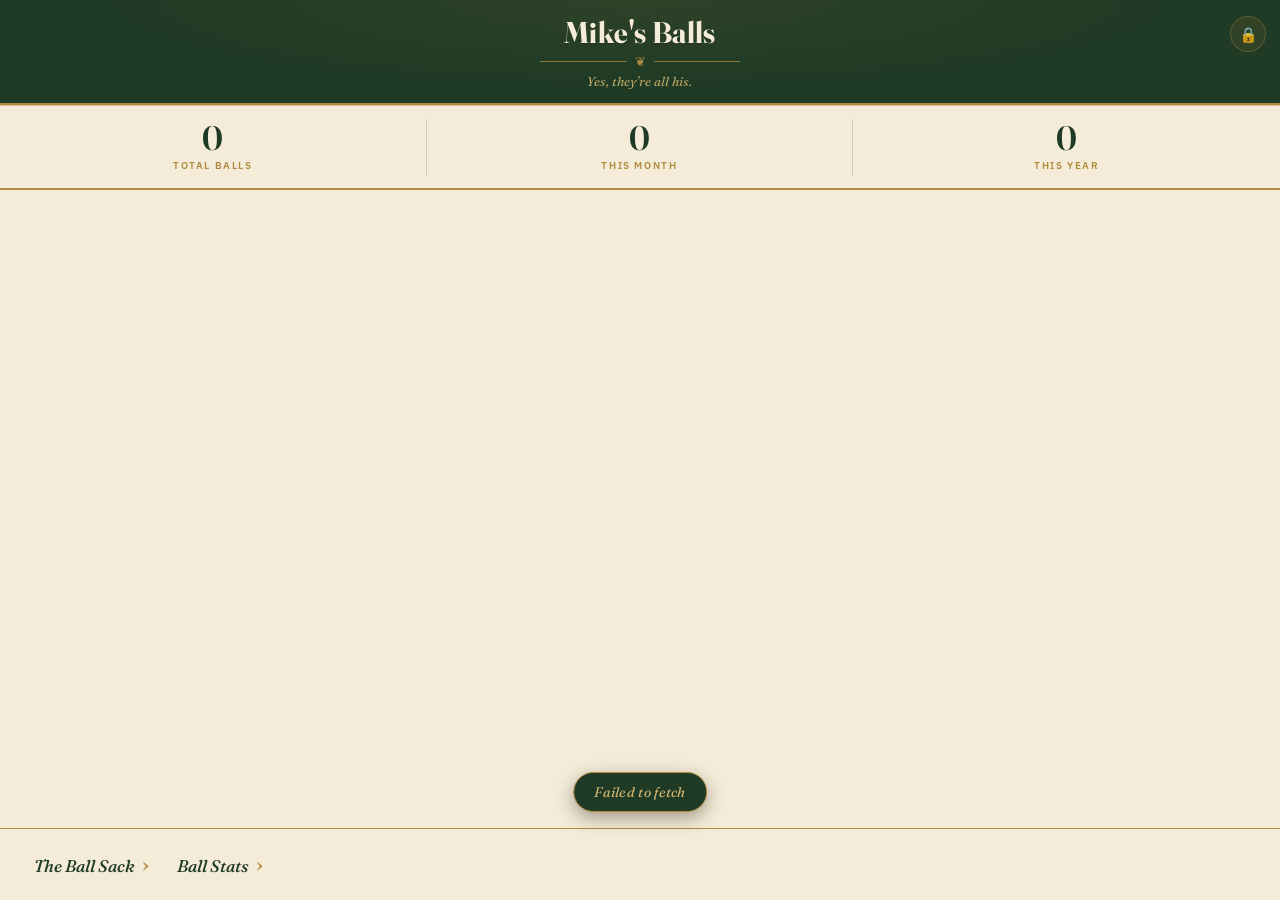
==== commit ae7abd8e: "Add admin mode, ratings/comments, stats page, keyboard nav, more conditions - Admin/view mode: SHA-2" ====
--- a/index.html
+++ b/index.html
@@ -3,10 +3,11 @@
 <head>
   <meta charset="UTF-8">
   <meta name="viewport" content="width=device-width, initial-scale=1.0, maximum-scale=1.0, user-scalable=no">
-  <meta name="theme-color" content="#2d6a2d">
+  <meta name="theme-color" content="#1f3a25">
+  <meta name="description" content="Tracking every golf ball Mike finds. Yes, it's exactly what it sounds like.">
   <meta name="apple-mobile-web-app-capable" content="yes">
   <meta name="apple-mobile-web-app-status-bar-style" content="black-translucent">
-  <title>Golf Ball Tracker</title>
+  <title>Mike's Balls &#x26F3; Golf Ball Tracker</title>
   <link rel="stylesheet" href="https://unpkg.com/leaflet@1.9.4/dist/leaflet.css">
   <link rel="preconnect" href="https://fonts.googleapis.com">
   <link rel="preconnect" href="https://fonts.gstatic.com" crossorigin>
@@ -19,12 +20,15 @@
     <div id="view-list" class="view"></div>
     <div id="view-detail" class="view"></div>
     <div id="view-log" class="view"></div>
+    <div id="view-stats" class="view"></div>
   </div>
 
   <!-- Lightbox -->
   <div id="lightbox" class="hidden">
     <button id="lightbox-close" aria-label="Close">&#x2715;</button>
     <div id="lightbox-counter"></div>
+    <button id="lightbox-prev" class="lightbox-arrow hidden" aria-label="Previous photo">&#8249;</button>
+    <button id="lightbox-next" class="lightbox-arrow hidden" aria-label="Next photo">&#8250;</button>
     <div id="lightbox-track"></div>
   </div>
 
@@ -34,9 +38,23 @@
     <img id="splash-img" src="mikesballs-iphone.png" alt="Mike's Balls">
   </div>
 
+  <!-- Admin password modal -->
+  <div id="admin-modal" class="hidden">
+    <form class="admin-box" id="admin-form">
+      <h2>&#x1F510; Admin Access</h2>
+      <p>Prove you're Mike. Only Mike may touch these balls.</p>
+      <input type="password" id="admin-pass" placeholder="Password" autocomplete="off">
+      <div class="admin-actions">
+        <button type="button" id="admin-cancel" class="btn-admin-cancel">Cancel</button>
+        <button type="submit" id="admin-submit" class="btn-admin-submit">Unlock</button>
+      </div>
+    </form>
+  </div>
+
   <!-- Loading overlay -->
   <div id="loading-overlay" class="hidden" aria-label="Loading">
     <div class="spinner"></div>
+    <div id="loading-pun"></div>
   </div>
 
   <!-- Toast -->
--- a/style.css
+++ b/style.css
@@ -1408,3 +1408,681 @@
   font-variation-settings: "opsz" 36;
   color: var(--ink-soft);
 }
+
+/* ── Banner tagline & admin lock ─────────────────────────────────────── */
+.app-banner-tagline {
+  font-family: var(--font-display);
+  font-style: italic;
+  font-size: 13px;
+  font-variation-settings: "opsz" 36;
+  color: var(--brass-soft);
+  opacity: 0.85;
+  margin-top: 5px;
+  position: relative;
+  z-index: 1;
+  white-space: nowrap;
+  overflow: hidden;
+  text-overflow: ellipsis;
+  max-width: 88vw;
+  margin-left: auto;
+  margin-right: auto;
+}
+
+.btn-lock {
+  position: absolute;
+  right: 14px;
+  top: calc(16px + env(safe-area-inset-top, 0px));
+  width: 36px;
+  height: 36px;
+  border-radius: 50%;
+  font-size: 15px;
+  display: flex;
+  align-items: center;
+  justify-content: center;
+  color: var(--brass-soft);
+  background: rgba(176,138,62,0.14);
+  border: 1px solid rgba(176,138,62,0.4);
+  z-index: 2;
+  opacity: 0.85;
+  transition: background var(--transition), opacity var(--transition);
+}
+
+.btn-lock:hover,
+.btn-lock:active {
+  background: rgba(176,138,62,0.28);
+  opacity: 1;
+}
+
+/* ── Admin gating: view-only visitors don't get add/delete ───────────── */
+body:not(.admin) .btn-fab,
+body:not(.admin) .btn-delete {
+  display: none !important;
+}
+
+/* ── Clickable scorecard ─────────────────────────────────────────────── */
+.stats-bar {
+  cursor: pointer;
+}
+
+/* ── List row rating ─────────────────────────────────────────────────── */
+.row-rating {
+  color: var(--brass);
+  font-weight: 600;
+  letter-spacing: 0.4px;
+}
+
+/* ── Keyboard hint (desktop only) ────────────────────────────────────── */
+.kbd-hint {
+  display: none;
+  padding: 18px 18px 0;
+  font-family: var(--font-display);
+  font-style: italic;
+  font-size: 13px;
+  font-variation-settings: "opsz" 36;
+  color: var(--ink-soft);
+  opacity: 0.85;
+  text-align: center;
+}
+
+@media (hover: hover) and (pointer: fine) {
+  .kbd-hint { display: block; }
+}
+
+/* ── Rate & comment section ──────────────────────────────────────────── */
+.rate-section {
+  padding-bottom: calc(40px + env(safe-area-inset-bottom, 0px));
+}
+
+.rate-summary {
+  display: flex;
+  align-items: baseline;
+  justify-content: center;
+  gap: 8px;
+  padding: 2px 18px 0;
+}
+
+.rate-avg-stars {
+  color: var(--brass);
+  font-size: 18px;
+  letter-spacing: 3px;
+}
+
+.rate-avg-num {
+  font-family: var(--font-display);
+  font-weight: 600;
+  font-size: 18px;
+  font-feature-settings: "tnum", "lnum";
+  color: var(--ink);
+}
+
+.rate-avg-count {
+  font-family: var(--font-sans);
+  font-size: 10px;
+  font-weight: 600;
+  letter-spacing: 1.4px;
+  text-transform: uppercase;
+  color: var(--ink-soft);
+}
+
+.rate-avg-none {
+  font-family: var(--font-display);
+  font-style: italic;
+  font-size: 14px;
+  font-variation-settings: "opsz" 36;
+  color: var(--ink-soft);
+}
+
+.star-input {
+  display: flex;
+  justify-content: center;
+  gap: 6px;
+  padding: 8px 18px 2px;
+}
+
+.star-btn {
+  font-size: 36px;
+  line-height: 1;
+  color: rgba(31,58,37,0.18);
+  padding: 2px 4px;
+  transition: color 0.12s ease, transform 0.12s ease;
+  text-shadow: 0 1px 0 rgba(255,255,255,0.4);
+}
+
+.star-btn.active {
+  color: var(--brass);
+}
+
+.star-btn:hover {
+  transform: scale(1.15);
+}
+
+.rate-sub {
+  font-family: var(--font-display);
+  font-style: italic;
+  font-weight: 500;
+  font-size: 18px;
+  font-variation-settings: "opsz" 36;
+  color: var(--ink);
+  text-align: center;
+  padding: 12px 18px 4px;
+}
+
+.rate-form {
+  padding: 4px 18px 0;
+}
+
+.comment-name-input {
+  width: 100%;
+  padding: 6px 0;
+  border: none;
+  border-bottom: 1.5px solid rgba(31,58,37,0.35);
+  border-radius: 0;
+  font-family: var(--font-display);
+  font-style: italic;
+  font-weight: 500;
+  font-size: 17px;
+  font-variation-settings: "opsz" 36;
+  background: transparent;
+  color: var(--ink);
+  margin-bottom: 16px;
+  transition: border-color var(--transition);
+  -webkit-appearance: none;
+  appearance: none;
+}
+
+.comment-text-input {
+  width: 100%;
+  padding: 10px 12px;
+  border: 1px solid rgba(31,58,37,0.35);
+  border-radius: 2px;
+  font-family: var(--font-display);
+  font-style: italic;
+  font-weight: 500;
+  font-size: 16px;
+  font-variation-settings: "opsz" 36;
+  background: transparent;
+  color: var(--ink);
+  line-height: 1.5;
+  resize: vertical;
+  transition: border-color var(--transition);
+  -webkit-appearance: none;
+  appearance: none;
+}
+
+.comment-name-input::placeholder,
+.comment-text-input::placeholder {
+  color: var(--ink-soft);
+  opacity: 0.55;
+  font-style: italic;
+}
+
+.comment-name-input:focus,
+.comment-text-input:focus {
+  outline: none;
+  border-color: var(--brass);
+}
+
+.btn-comment {
+  margin-top: 20px;
+}
+
+.comment-item {
+  padding: 12px 18px;
+  border-bottom: 1px solid rgba(31,58,37,0.16);
+}
+
+.comment-item:last-child {
+  border-bottom: none;
+}
+
+.comment-head {
+  display: flex;
+  align-items: baseline;
+  gap: 10px;
+}
+
+.comment-name {
+  font-family: var(--font-display);
+  font-weight: 600;
+  font-size: 15px;
+  color: var(--ink);
+}
+
+.comment-stars {
+  color: var(--brass);
+  font-size: 12px;
+  letter-spacing: 2px;
+}
+
+.comment-date {
+  margin-left: auto;
+  font-family: var(--font-display);
+  font-style: italic;
+  font-size: 12px;
+  font-variation-settings: "opsz" 36;
+  color: var(--ink-soft);
+}
+
+.comment-text {
+  font-family: var(--font-sans);
+  font-size: 14px;
+  line-height: 1.55;
+  color: var(--ink);
+  margin-top: 4px;
+  white-space: pre-wrap;
+  word-break: break-word;
+}
+
+.no-comments {
+  font-family: var(--font-display);
+  font-style: italic;
+  font-size: 14px;
+  font-variation-settings: "opsz" 36;
+  color: var(--ink-soft);
+  padding: 10px 18px;
+  text-align: center;
+}
+
+/* ── Stats page ──────────────────────────────────────────────────────── */
+.stats-intro {
+  font-family: var(--font-display);
+  font-style: italic;
+  font-size: 15px;
+  font-variation-settings: "opsz" 36;
+  color: var(--ink-soft);
+  text-align: center;
+  padding: 22px 18px 2px;
+}
+
+.stats-hero {
+  display: grid;
+  grid-template-columns: repeat(2, 1fr);
+  gap: 10px;
+  padding: 16px 18px 4px;
+}
+
+@media (min-width: 600px) {
+  .stats-hero { grid-template-columns: repeat(4, 1fr); }
+}
+
+.hero-stat {
+  border: 1px solid rgba(176,138,62,0.5);
+  border-radius: 2px;
+  background: transparent;
+  padding: 14px 8px 12px;
+  text-align: center;
+  box-shadow: 0 1px 0 rgba(42,31,21,0.06);
+}
+
+.hero-value {
+  font-family: var(--font-display);
+  font-size: 30px;
+  font-weight: 600;
+  font-variation-settings: "opsz" 144;
+  font-feature-settings: "tnum", "lnum";
+  color: var(--ink);
+  line-height: 1.1;
+}
+
+.hero-label {
+  font-family: var(--font-sans);
+  font-size: 9px;
+  text-transform: uppercase;
+  letter-spacing: 1.6px;
+  font-weight: 600;
+  color: var(--brass);
+  margin-top: 5px;
+}
+
+.hero-sub {
+  font-family: var(--font-display);
+  font-style: italic;
+  font-size: 12px;
+  font-variation-settings: "opsz" 36;
+  color: var(--ink-soft);
+  margin-top: 3px;
+}
+
+.stats-body {
+  padding: 2px 18px 6px;
+}
+
+.bar-row {
+  display: flex;
+  align-items: center;
+  gap: 10px;
+  margin-bottom: 9px;
+}
+
+.bar-label {
+  width: 92px;
+  flex-shrink: 0;
+  font-family: var(--font-display);
+  font-style: italic;
+  font-weight: 500;
+  font-size: 15px;
+  font-variation-settings: "opsz" 36;
+  color: var(--ink);
+  white-space: nowrap;
+  overflow: hidden;
+  text-overflow: ellipsis;
+}
+
+.bar-track {
+  flex: 1;
+  height: 14px;
+  background: var(--paper-dark);
+  border: 1px solid rgba(176,138,62,0.35);
+  border-radius: 999px;
+  overflow: hidden;
+}
+
+.bar-fill {
+  height: 100%;
+  background: var(--ink);
+  border-radius: 999px;
+  transition: width 0.4s ease;
+}
+
+.bar-mint      { background: var(--ink-light); }
+.bar-great     { background: #4e7d5b; }
+.bar-good      { background: #6a8a5e; }
+.bar-fair      { background: var(--brass); }
+.bar-worn      { background: var(--maroon); }
+.bar-destroyed { background: var(--walnut); }
+
+.bar-count {
+  width: 28px;
+  flex-shrink: 0;
+  font-family: var(--font-display);
+  font-weight: 600;
+  font-size: 14px;
+  font-feature-settings: "tnum", "lnum";
+  text-align: right;
+  color: var(--ink-soft);
+}
+
+.month-chart {
+  display: flex;
+  align-items: flex-end;
+  gap: 4px;
+  height: 130px;
+  padding: 6px 0 2px;
+}
+
+.month-col {
+  flex: 1;
+  display: flex;
+  flex-direction: column;
+  align-items: center;
+  justify-content: flex-end;
+  height: 100%;
+  gap: 3px;
+}
+
+.month-count {
+  font-family: var(--font-display);
+  font-size: 11px;
+  font-weight: 600;
+  font-feature-settings: "tnum", "lnum";
+  color: var(--brass);
+  line-height: 1;
+  min-height: 11px;
+}
+
+.month-bar {
+  width: 100%;
+  max-width: 24px;
+  background: var(--ink-light);
+  border-radius: 2px 2px 0 0;
+  min-height: 2px;
+  box-shadow: inset 0 1px 0 rgba(212,183,112,0.25);
+}
+
+.month-label {
+  font-family: var(--font-sans);
+  font-size: 9px;
+  font-weight: 600;
+  letter-spacing: 1px;
+  text-transform: uppercase;
+  color: var(--ink-soft);
+}
+
+.fav-card {
+  display: grid;
+  grid-template-columns: 64px 1fr 18px;
+  align-items: center;
+  gap: 14px;
+  padding: 12px 14px;
+  border: 1px solid rgba(176,138,62,0.5);
+  border-radius: 2px;
+  margin-bottom: 10px;
+  cursor: pointer;
+  transition: background var(--transition);
+}
+
+.fav-card:hover,
+.fav-card:active {
+  background: var(--paper-dark);
+}
+
+.fav-info {
+  min-width: 0;
+}
+
+.fav-title {
+  font-family: var(--font-sans);
+  font-size: 9.5px;
+  text-transform: uppercase;
+  letter-spacing: 1.8px;
+  font-weight: 600;
+  color: var(--brass);
+}
+
+.fav-name {
+  font-family: var(--font-display);
+  font-style: italic;
+  font-weight: 500;
+  font-size: 16px;
+  font-variation-settings: "opsz" 36;
+  color: var(--ink);
+  margin-top: 3px;
+  white-space: nowrap;
+  overflow: hidden;
+  text-overflow: ellipsis;
+}
+
+.fav-sub {
+  font-family: var(--font-sans);
+  font-size: 12px;
+  font-weight: 600;
+  color: var(--brass);
+  margin-top: 3px;
+}
+
+.stats-footer {
+  text-align: center;
+  padding: 28px 20px calc(36px + env(safe-area-inset-bottom, 0px));
+  font-family: var(--font-display);
+  font-style: italic;
+  font-size: 13px;
+  font-variation-settings: "opsz" 36;
+  color: var(--ink-soft);
+  line-height: 1.7;
+}
+
+/* ── Lightbox arrows (desktop) ───────────────────────────────────────── */
+.lightbox-arrow {
+  display: none;
+  position: absolute;
+  top: 50%;
+  transform: translateY(-50%);
+  width: 46px;
+  height: 64px;
+  color: var(--brass-soft);
+  font-family: var(--font-display);
+  font-size: 40px;
+  background: rgba(176,138,62,0.14);
+  border: 1px solid rgba(176,138,62,0.4);
+  border-radius: 6px;
+  align-items: center;
+  justify-content: center;
+  line-height: 1;
+  z-index: 2;
+  backdrop-filter: blur(4px);
+  transition: background var(--transition);
+}
+
+@media (hover: hover) and (pointer: fine) {
+  .lightbox-arrow:not(.hidden) {
+    display: flex;
+  }
+}
+
+.lightbox-arrow:hover {
+  background: rgba(176,138,62,0.3);
+}
+
+#lightbox-prev { left: 14px; }
+#lightbox-next { right: 14px; }
+
+/* ── Admin modal ─────────────────────────────────────────────────────── */
+#admin-modal {
+  position: fixed;
+  inset: 0;
+  background: rgba(42,31,21,0.6);
+  z-index: 900;
+  display: flex;
+  align-items: center;
+  justify-content: center;
+  padding: 20px;
+  backdrop-filter: blur(3px);
+}
+
+#admin-modal.hidden {
+  display: none;
+}
+
+.admin-box {
+  background: var(--paper);
+  border: 1px solid var(--brass);
+  border-radius: 2px;
+  padding: 24px 22px;
+  width: 100%;
+  max-width: 340px;
+  box-shadow:
+    0 0 0 1px rgba(0,0,0,0.2),
+    0 16px 48px rgba(0,0,0,0.5);
+}
+
+.admin-box h2 {
+  font-family: var(--font-display);
+  font-size: 20px;
+  font-weight: 600;
+  font-variation-settings: "opsz" 144;
+  color: var(--ink);
+  margin-bottom: 6px;
+}
+
+.admin-box p {
+  font-family: var(--font-display);
+  font-style: italic;
+  font-size: 14px;
+  font-variation-settings: "opsz" 36;
+  color: var(--ink-soft);
+  margin-bottom: 18px;
+}
+
+#admin-pass {
+  width: 100%;
+  padding: 6px 0;
+  border: none;
+  border-bottom: 1.5px solid rgba(31,58,37,0.35);
+  border-radius: 0;
+  font-family: var(--font-mono);
+  font-size: 17px;
+  letter-spacing: 2px;
+  background: transparent;
+  color: var(--ink);
+  margin-bottom: 20px;
+  transition: border-color var(--transition);
+  -webkit-appearance: none;
+  appearance: none;
+}
+
+#admin-pass::placeholder {
+  font-family: var(--font-display);
+  font-style: italic;
+  letter-spacing: 0.3px;
+  color: var(--ink-soft);
+  opacity: 0.55;
+}
+
+#admin-pass:focus {
+  outline: none;
+  border-bottom-color: var(--brass);
+}
+
+.admin-actions {
+  display: flex;
+  gap: 10px;
+  justify-content: flex-end;
+  align-items: center;
+}
+
+.btn-admin-cancel {
+  padding: 10px 14px;
+  font-family: var(--font-sans);
+  font-size: 11px;
+  font-weight: 600;
+  letter-spacing: 1.8px;
+  text-transform: uppercase;
+  color: var(--ink-soft);
+  border-radius: 2px;
+  transition: background var(--transition);
+}
+
+.btn-admin-cancel:active {
+  background: var(--paper-dark);
+}
+
+.btn-admin-submit {
+  padding: 11px 22px;
+  background: var(--ink);
+  color: var(--brass-soft);
+  border: 1px solid var(--brass);
+  border-radius: 2px;
+  font-family: var(--font-display);
+  font-weight: 600;
+  font-size: 12px;
+  letter-spacing: 2.2px;
+  text-transform: uppercase;
+  font-variation-settings: "opsz" 144;
+  box-shadow:
+    inset 0 -2px 0 rgba(0,0,0,0.25),
+    inset 0 1px 0 rgba(212,183,112,0.18);
+  transition: transform 0.12s ease;
+}
+
+.btn-admin-submit:active {
+  transform: translateY(1px);
+}
+
+/* ── Loading pun ─────────────────────────────────────────────────────── */
+#loading-overlay {
+  flex-direction: column;
+  gap: 16px;
+}
+
+#loading-pun {
+  font-family: var(--font-display);
+  font-style: italic;
+  font-weight: 500;
+  font-size: 15px;
+  font-variation-settings: "opsz" 36;
+  color: var(--ink);
+}
+
+/* ── Condition additions (great / destroyed) ─────────────────────────── */
+.condition-great     { color: #3e6b52; }
+.condition-destroyed { color: var(--walnut); }
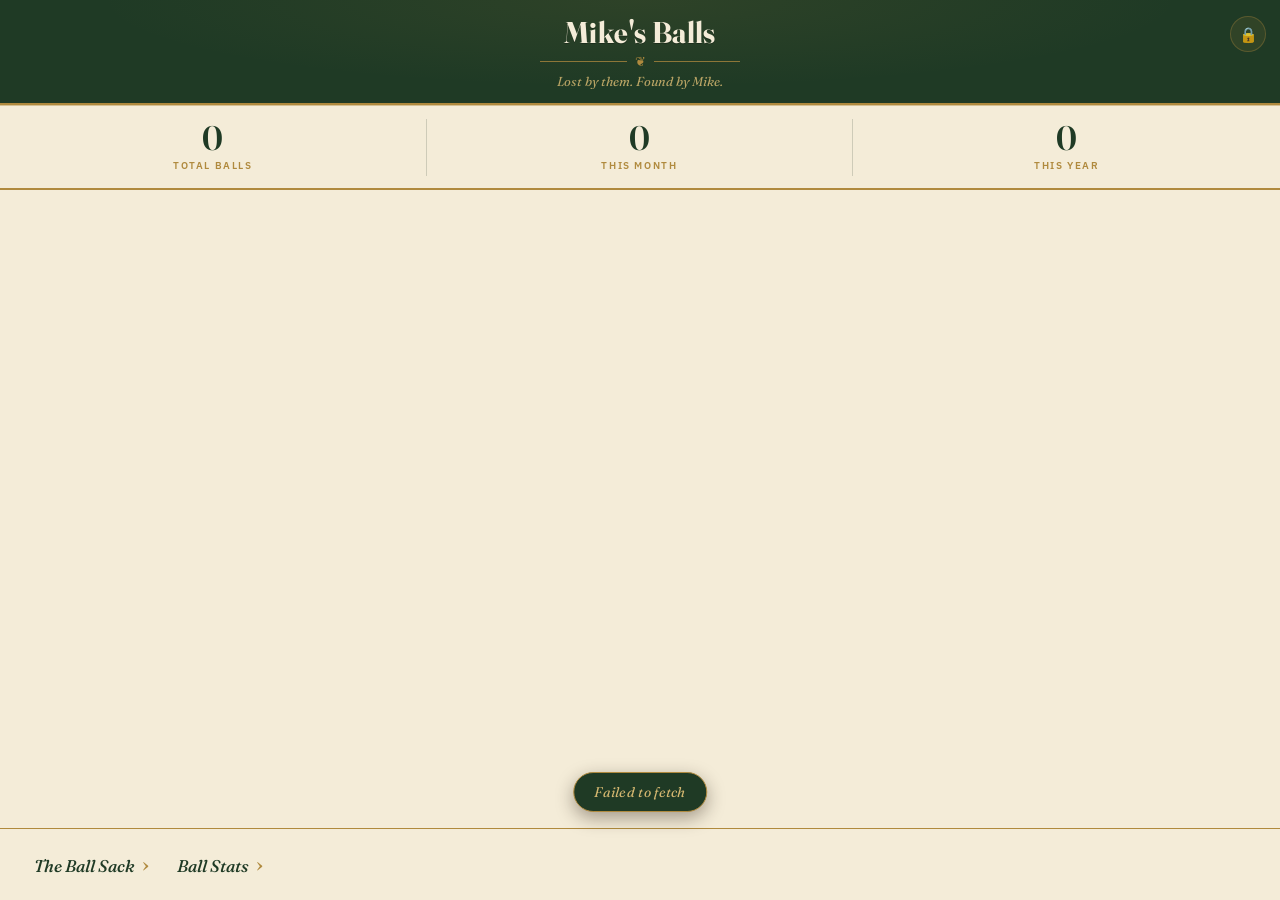
==== commit bf134271: "Add one-time promo popup for the new ratings & comments feature Shows once per browser on the home p" ====
--- a/index.html
+++ b/index.html
@@ -38,6 +38,20 @@
     <img id="splash-img" src="mikesballs-iphone.png" alt="Mike's Balls">
   </div>
 
+  <!-- One-time "rate my balls" promo -->
+  <div id="promo-modal" class="hidden">
+    <div class="promo-box">
+      <div class="promo-eyebrow">New to the clubhouse</div>
+      <h2 class="promo-title">Mike's balls are now open for judgment.</h2>
+      <div class="promo-stars" aria-hidden="true">&#9733;&#9733;&#9733;&#9733;&#9733;</div>
+      <p class="promo-body">Every ball takes ratings and comments now. Five stars, hot takes, first names only &mdash; open any entry and speak your mind. The balls can take it.</p>
+      <div class="promo-actions">
+        <button id="promo-go" class="btn-promo-go">Judge a Ball</button>
+        <button id="promo-later" class="btn-promo-later">I'll keep my opinions to myself</button>
+      </div>
+    </div>
+  </div>
+
   <!-- Admin password modal -->
   <div id="admin-modal" class="hidden">
     <form class="admin-box" id="admin-form">
--- a/style.css
+++ b/style.css
@@ -2086,3 +2086,124 @@
 /* ── Condition additions (great / destroyed) ─────────────────────────── */
 .condition-great     { color: #3e6b52; }
 .condition-destroyed { color: var(--walnut); }
+
+/* ── One-time rate promo ─────────────────────────────────────────────── */
+#promo-modal {
+  position: fixed;
+  inset: 0;
+  background: rgba(42,31,21,0.6);
+  z-index: 850;
+  display: flex;
+  align-items: center;
+  justify-content: center;
+  padding: 24px;
+  backdrop-filter: blur(3px);
+}
+
+#promo-modal.hidden {
+  display: none;
+}
+
+.promo-box {
+  background: var(--paper);
+  border: 1px solid var(--brass);
+  border-radius: 2px;
+  padding: 28px 24px 22px;
+  width: 100%;
+  max-width: 360px;
+  text-align: center;
+  box-shadow:
+    0 0 0 1px rgba(0,0,0,0.2),
+    0 16px 48px rgba(0,0,0,0.5);
+  animation: promo-in 0.45s cubic-bezier(.16,1,.3,1);
+}
+
+@keyframes promo-in {
+  from { transform: translateY(14px) scale(0.97); opacity: 0; }
+  to   { transform: translateY(0)    scale(1);    opacity: 1; }
+}
+
+.promo-eyebrow {
+  font-family: var(--font-sans);
+  font-size: 10px;
+  font-weight: 600;
+  letter-spacing: 2.4px;
+  text-transform: uppercase;
+  color: var(--brass);
+  margin-bottom: 10px;
+}
+
+.promo-title {
+  font-family: var(--font-display);
+  font-size: 24px;
+  font-weight: 600;
+  font-variation-settings: "opsz" 144;
+  color: var(--ink);
+  line-height: 1.25;
+  margin-bottom: 10px;
+}
+
+.promo-stars {
+  color: var(--brass);
+  font-size: 20px;
+  letter-spacing: 6px;
+  margin-bottom: 12px;
+  text-shadow: 0 1px 0 rgba(255,255,255,0.4);
+}
+
+.promo-body {
+  font-family: var(--font-display);
+  font-style: italic;
+  font-weight: 500;
+  font-size: 15px;
+  font-variation-settings: "opsz" 36;
+  color: var(--ink-soft);
+  line-height: 1.55;
+  margin-bottom: 20px;
+}
+
+.promo-actions {
+  display: flex;
+  flex-direction: column;
+  align-items: center;
+  gap: 6px;
+}
+
+.btn-promo-go {
+  width: 100%;
+  padding: 14px 24px;
+  background: var(--ink);
+  color: var(--brass-soft);
+  border: 1px solid var(--brass);
+  border-radius: 2px;
+  font-family: var(--font-display);
+  font-weight: 600;
+  font-size: 14px;
+  letter-spacing: 2.4px;
+  text-transform: uppercase;
+  font-variation-settings: "opsz" 144;
+  box-shadow:
+    inset 0 -2px 0 rgba(0,0,0,0.25),
+    inset 0 1px 0 rgba(212,183,112,0.18),
+    0 4px 10px rgba(31,58,37,0.3);
+  transition: transform 0.12s ease;
+}
+
+.btn-promo-go:active {
+  transform: translateY(1px);
+}
+
+.btn-promo-later {
+  padding: 10px 14px;
+  font-family: var(--font-display);
+  font-style: italic;
+  font-size: 13px;
+  font-variation-settings: "opsz" 36;
+  color: var(--ink-soft);
+  border-radius: 2px;
+  transition: background var(--transition);
+}
+
+.btn-promo-later:active {
+  background: var(--paper-dark);
+}
